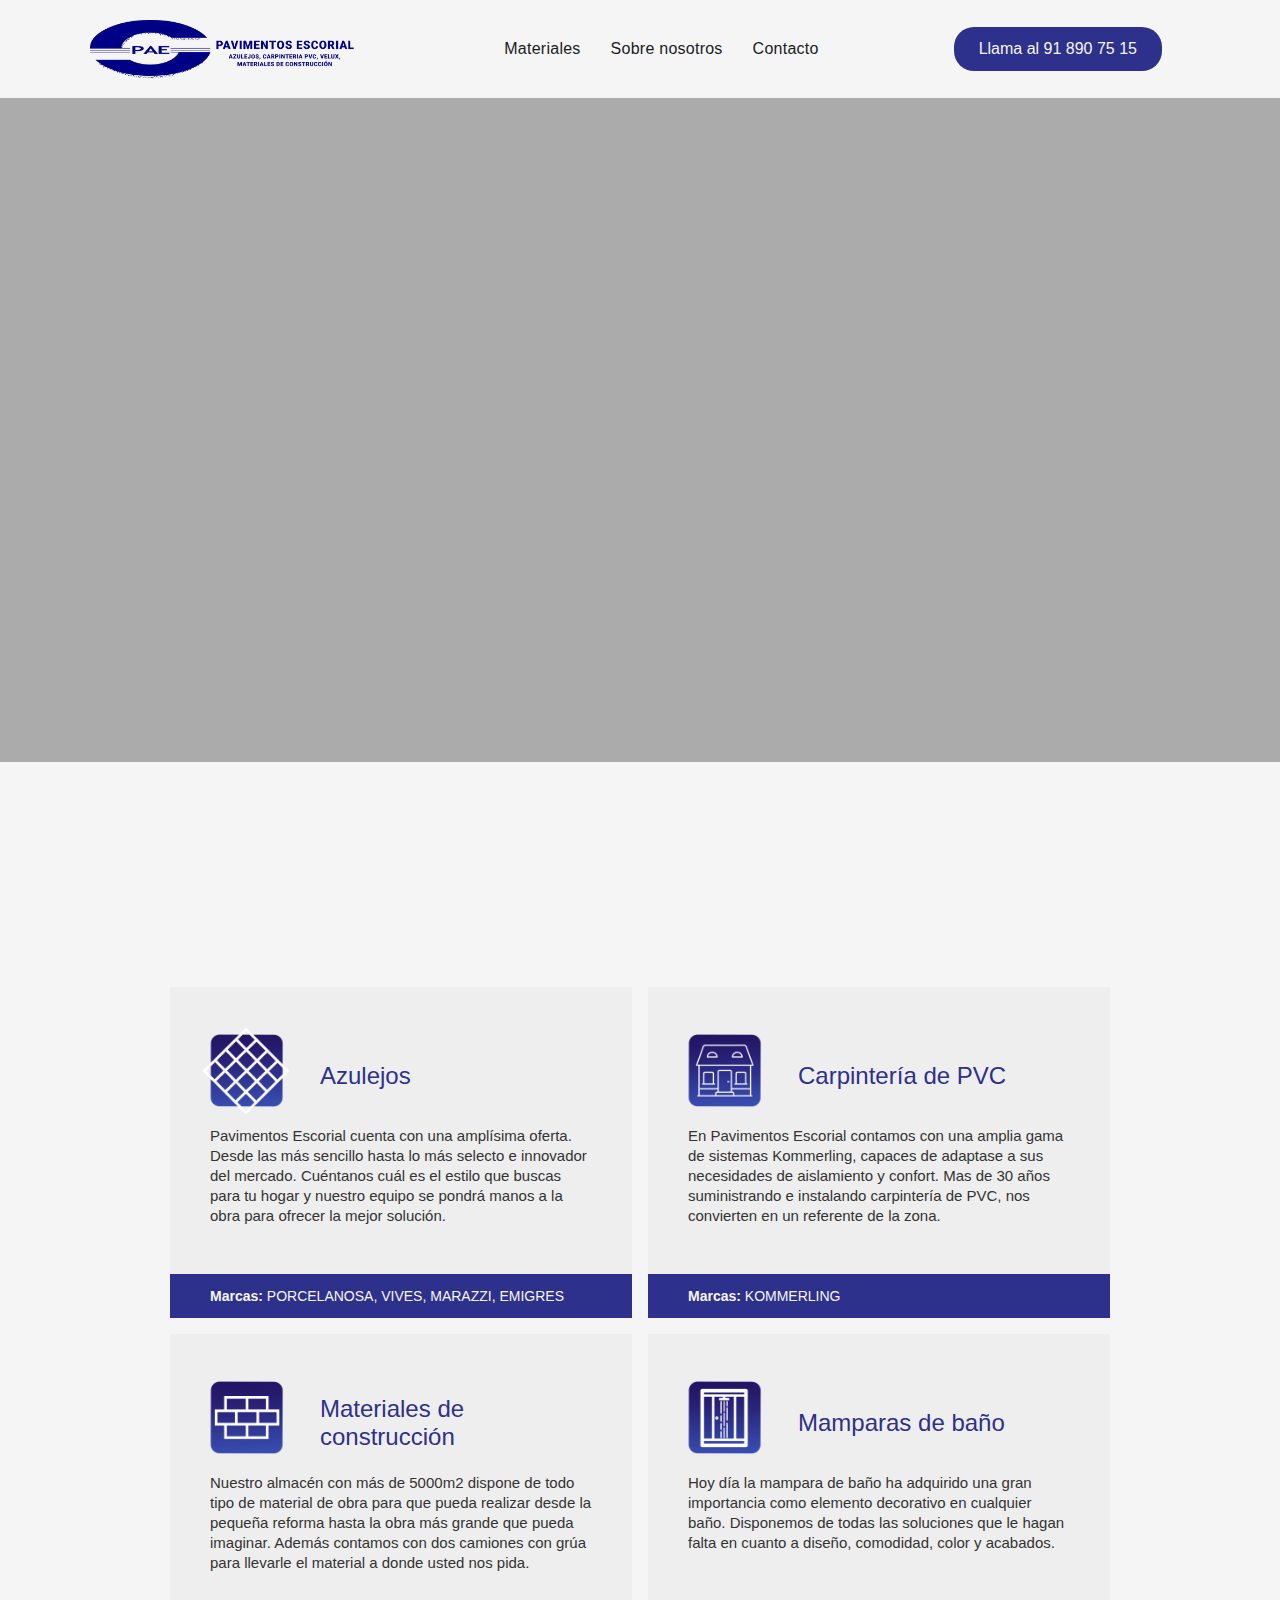
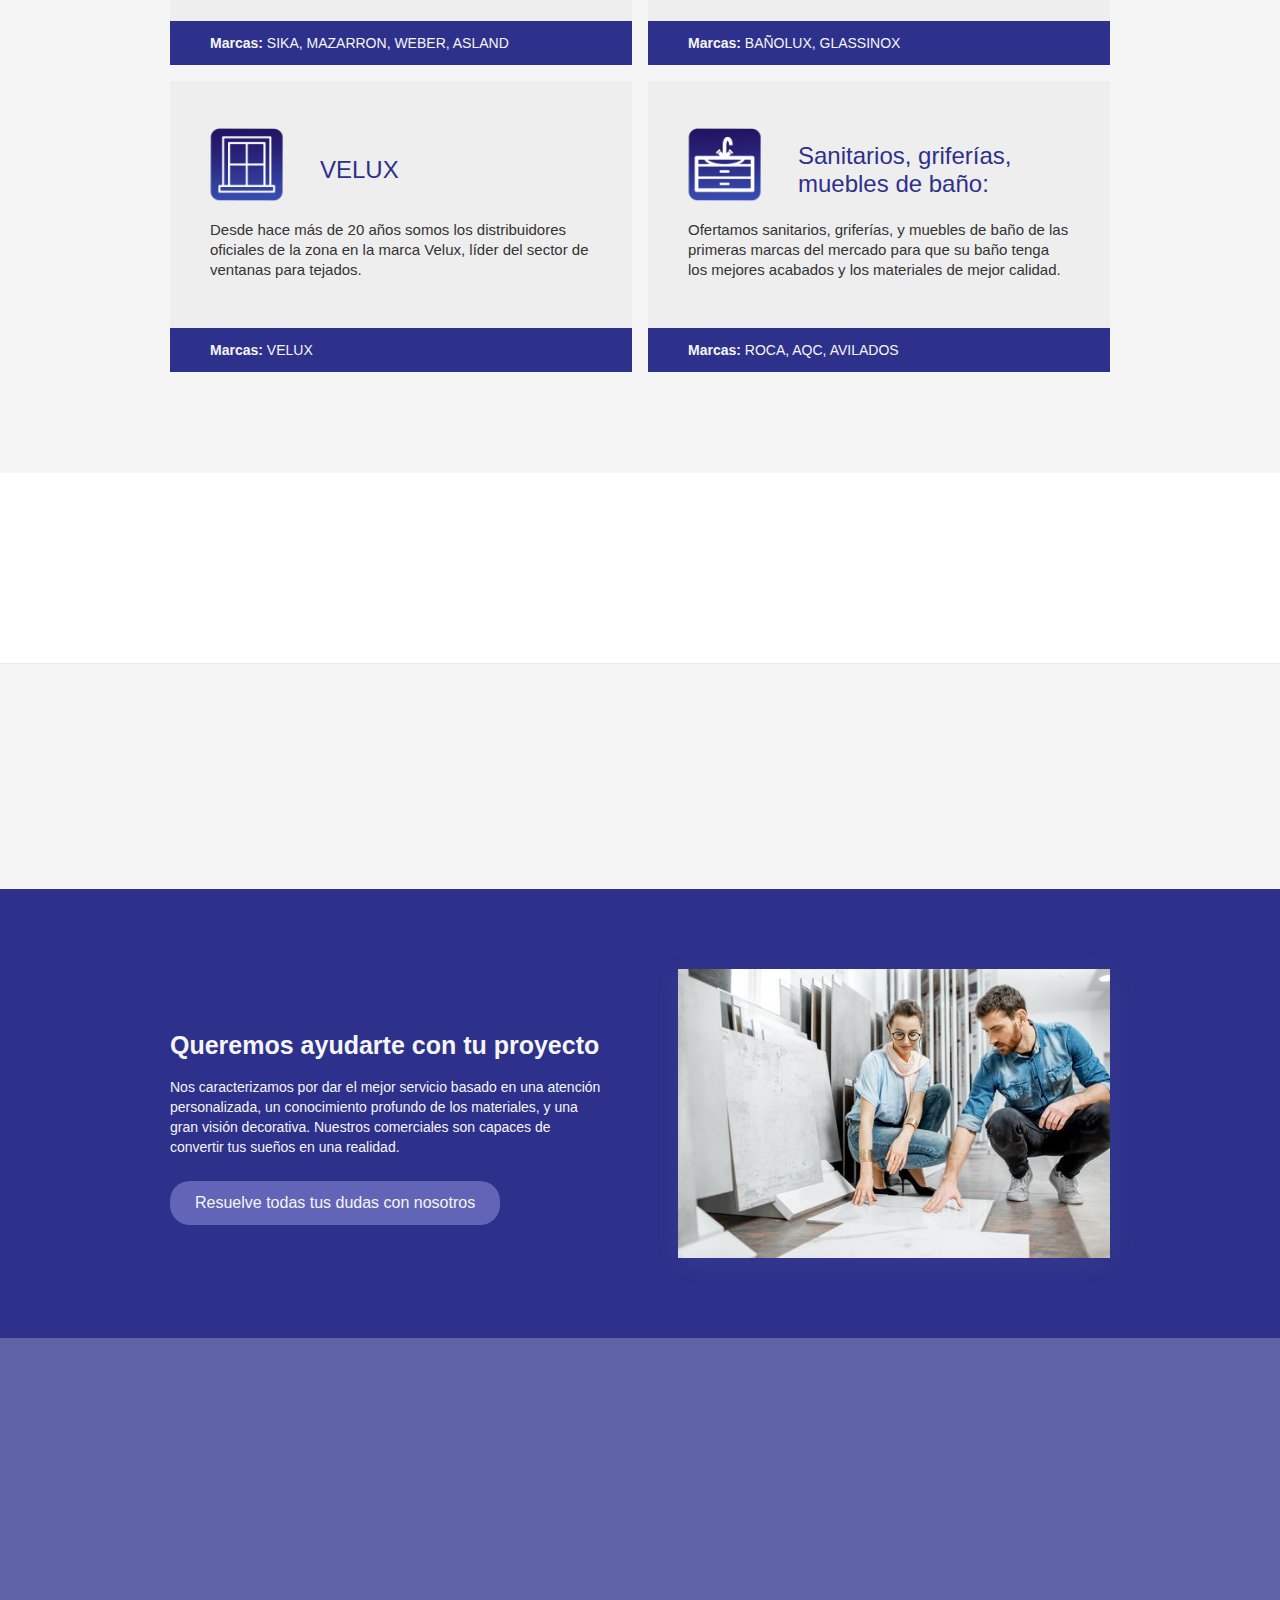
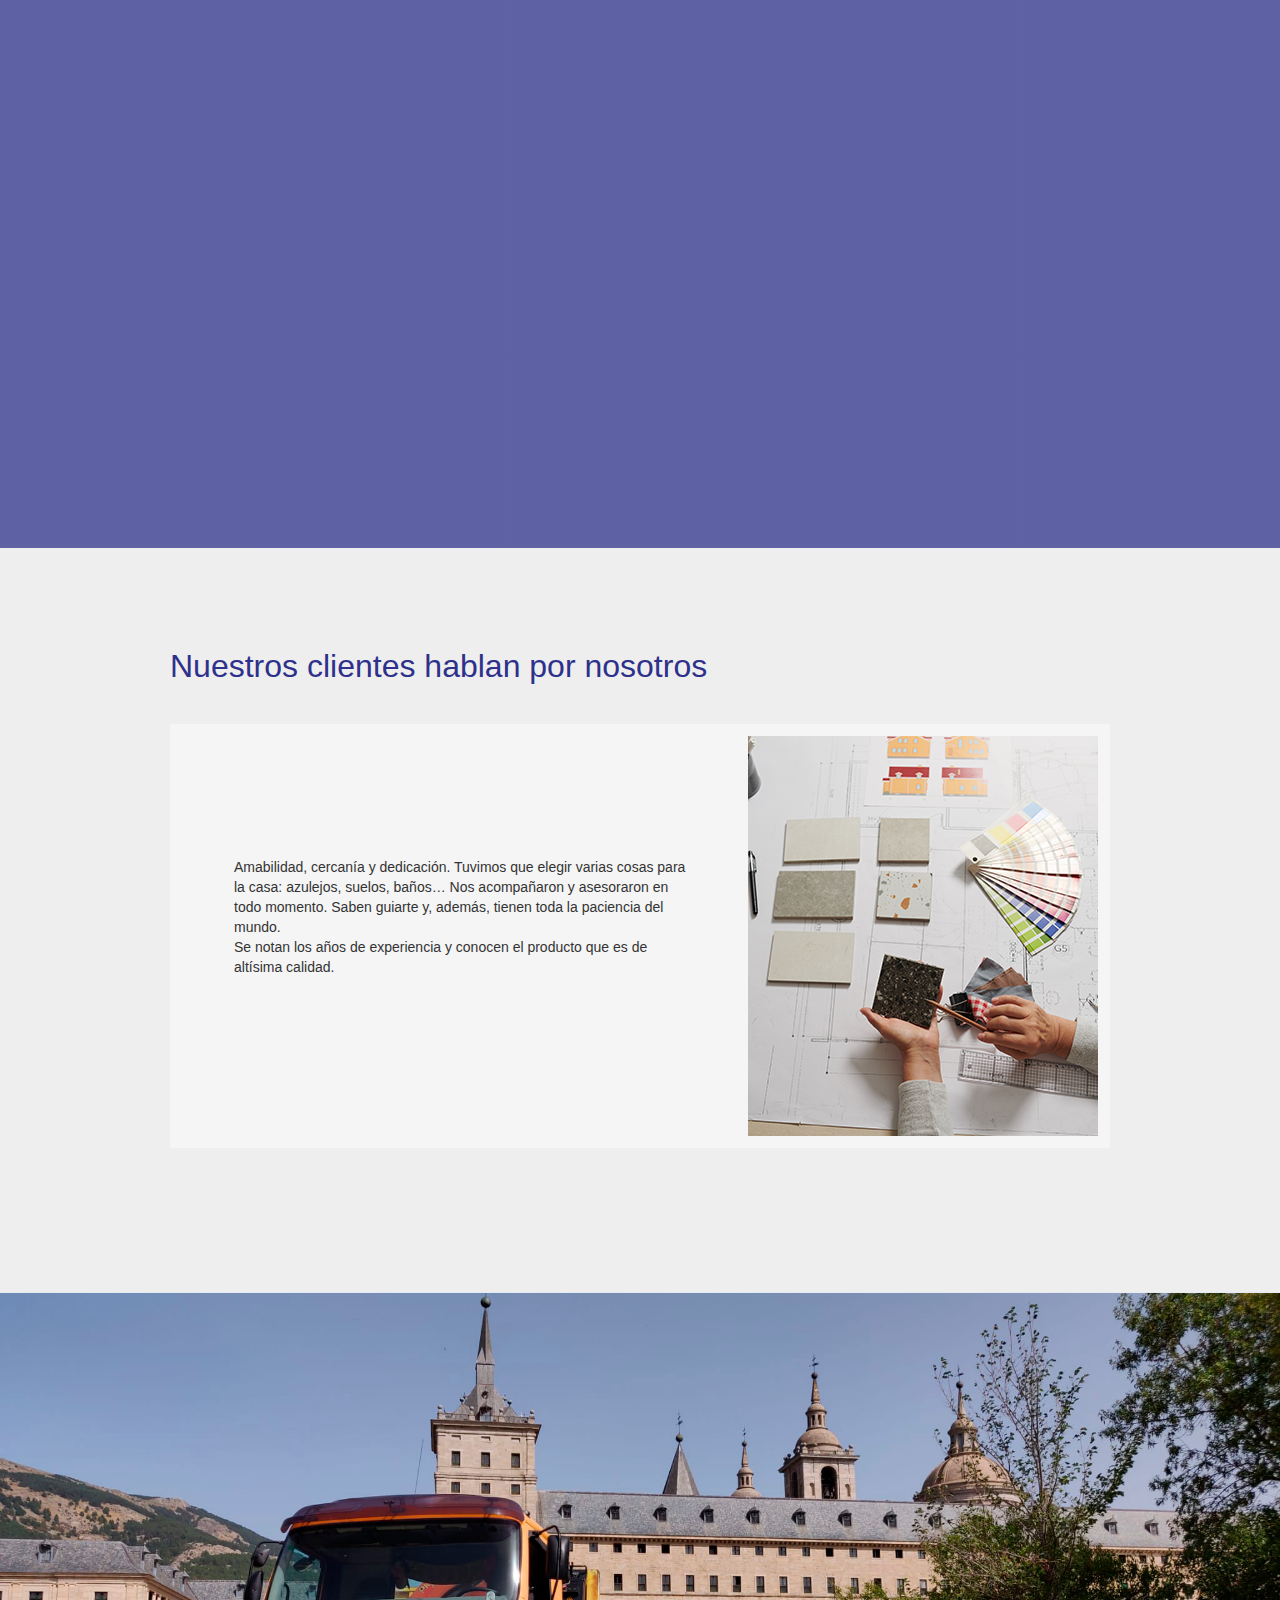
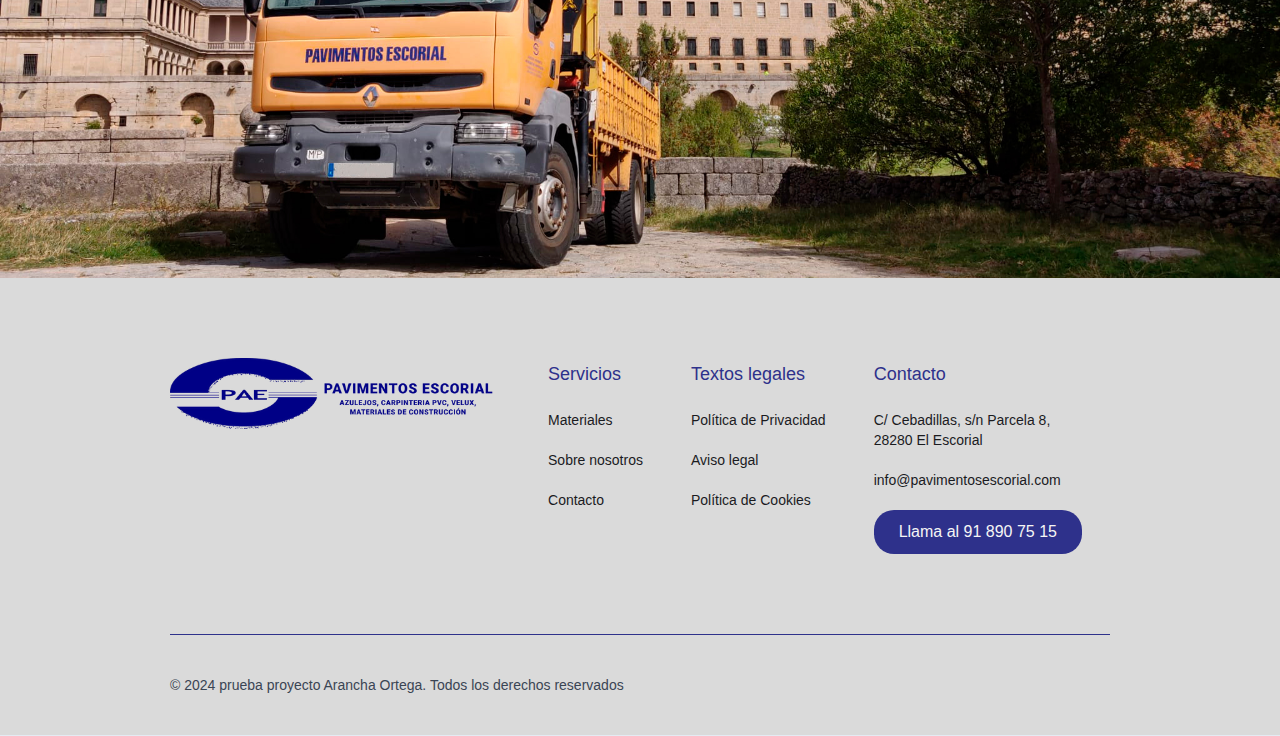
==== index.html @ b4744480 "Initial commit" ====
<!DOCTYPE html>
<html data-wf-page="64ff09ba8fd4eb73568b7a08" data-wf-site="64ff09ba8fd4eb73568b79fd">
<head>
  <meta charset="utf-8">
  <title>Pavimentos Escorial</title>
  <meta content="Soluciones y equipamiento para cualquier tipo de obra con la mejor relación calidad-precio: Azulejos, carpintería de PVC, Velux, materiales de construcción, mamparas de baño, sanitarios, griferías, muebles de baño, pellets…" name="description">
  <meta content="Pavimentos Escorial" property="og:title">
  <meta content="Soluciones y equipamiento para cualquier tipo de obra con la mejor relación calidad-precio: Azulejos, carpintería de PVC, Velux, materiales de construcción, mamparas de baño, sanitarios, griferías, muebles de baño, pellets…" property="og:description">
  <meta content="Pavimentos Escorial" property="twitter:title">
  <meta content="Soluciones y equipamiento para cualquier tipo de obra con la mejor relación calidad-precio: Azulejos, carpintería de PVC, Velux, materiales de construcción, mamparas de baño, sanitarios, griferías, muebles de baño, pellets…" property="twitter:description">
  <meta property="og:type" content="website">
  <meta content="summary_large_image" name="twitter:card">
  <meta content="width=device-width, initial-scale=1" name="viewport">
  <meta content="google-site-verification=8ckHf0agSssg4kl3maW2iC6FZ_lofF8sM0FN1jE5-eE" name="google-site-verification">
  <link href="css/normalize.css" rel="stylesheet" type="text/css">
  <link href="css/webflow.css" rel="stylesheet" type="text/css">
  <link href="css/paes-c1fe1c.webflow.css" rel="stylesheet" type="text/css">
  <link href="https://fonts.googleapis.com" rel="preconnect">
  <link href="https://fonts.gstatic.com" rel="preconnect" crossorigin="anonymous">
  <script src="https://ajax.googleapis.com/ajax/libs/webfont/1.6.26/webfont.js" type="text/javascript"></script>
  <script type="text/javascript">WebFont.load({  google: {    families: ["Lato:100,100italic,300,300italic,400,400italic,700,700italic,900,900italic"]  }});</script>
  <script type="text/javascript">!function(o,c){var n=c.documentElement,t=" w-mod-";n.className+=t+"js",("ontouchstart"in o||o.DocumentTouch&&c instanceof DocumentTouch)&&(n.className+=t+"touch")}(window,document);</script>
  <link href="images/favicon.jpg" rel="shortcut icon" type="image/x-icon">
  <link href="images/webclip.jpg" rel="apple-touch-icon">
  <link href="https://www.pavimentosescorial.com/" rel="canonical">
</head>






<body class="body">
  <div class="navbar-no-shadow">
    <div data-animation="default" data-collapse="medium" data-duration="400" data-easing="ease" data-easing2="ease" role="banner" class="navbar-no-shadow-container w-nav">
      <div class="container-regular">
        <div class="navbar-wrapper">
          <a href="#" class="navbar-brand w-nav-brand"><img src="images/logo_leyenda_azul.png" loading="lazy" width="270" sizes="(max-width: 479px) 100vw, (max-width: 991px) 270px, (max-width: 1279px) 27vw, 270px" alt="" srcset="images/logo_leyenda_azul-p-500.png 500w, images/logo_leyenda_azul-p-800.png 800w, images/logo_leyenda_azul-p-1080.png 1080w, images/logo_leyenda_azul-p-1600.png 1600w, images/logo_leyenda_azul-p-2000.png 2000w, images/logo_leyenda_azul-p-2600.png 2600w, images/logo_leyenda_azul.png 2953w"></a>
          <nav role="navigation" class="nav-menu-wrapper w-nav-menu">
            <ul role="list" class="nav-menu w-list-unstyled">
              <li>
                <a href="#materiales" class="nav-link">Materiales</a>
              </li>
              <li>
                <a href="#sobre-nosotros" class="nav-link">Sobre nosotros</a>
              </li>
              <li>
                <a href="#contact" class="nav-link">Contacto</a>
              </li>
              <li class="mobile-margin-top-10">
                <div class="nav-button-wrapper">
                  <a href="tel:+34918907515" class="button-primary menu w-button">Llama al 91 890 75 15</a>
                </div>
              </li>
            </ul>
          </nav>
          <div class="menu-button w-nav-button">
            <div class="w-icon-nav-menu"></div>
          </div>
        </div>
      </div>
    </div>
  </div>
  <section class="video-hero">
    <div data-poster-url="https://uploads-ssl.webflow.com/64ff09ba8fd4eb73568b79fd/64ff0bfb6852ad79e70ddb2d_header_paes-poster-00001.jpg" data-video-urls="https://uploads-ssl.webflow.com/64ff09ba8fd4eb73568b79fd/64ff0bfb6852ad79e70ddb2d_header_paes-transcode.mp4,https://uploads-ssl.webflow.com/64ff09ba8fd4eb73568b79fd/64ff0bfb6852ad79e70ddb2d_header_paes-transcode.webm" data-autoplay="true" data-loop="true" data-wf-ignore="true" class="background-video w-background-video w-background-video-atom"><video id="8d4b93db-eb70-cd93-7dfb-fcddfb5dad1e-video" autoplay="" loop="" style="background-image:url(&quot;https://uploads-ssl.webflow.com/64ff09ba8fd4eb73568b79fd/64ff0bfb6852ad79e70ddb2d_header_paes-poster-00001.jpg&quot;)" muted="" playsinline="" data-wf-ignore="true" data-object-fit="cover">
        <source src="https://uploads-ssl.webflow.com/64ff09ba8fd4eb73568b79fd/64ff0bfb6852ad79e70ddb2d_header_paes-transcode.mp4" data-wf-ignore="true">
        <source src="https://uploads-ssl.webflow.com/64ff09ba8fd4eb73568b79fd/64ff0bfb6852ad79e70ddb2d_header_paes-transcode.webm" data-wf-ignore="true">
      </video></div>
    <div class="columns w-row">
      <div class="w-col w-col-6"></div>
      <div class="column w-col w-col-6">
        <div class="texto-header">
          <h1 data-w-id="7ad22dc6-4443-69ac-b162-908043738a37" style="opacity:0" class="parrafop-header">Pavimentos Escorial, especialistas en dar soluciones y equipamiento para cualquier tipo de obra.</h1>
        </div>
        <div class="botones">
          <a href="#sobre-nosotros" data-w-id="884eec00-2394-1e38-fd53-bd4126abd7f8" style="opacity:0" class="boton-header w-button">Sobre nosotros</a>
          <a href="#materiales" data-w-id="69b4e38d-87be-71de-03bc-feac3d9aaf48" style="opacity:0" class="boton-header w-button">Materiales</a>
        </div>
      </div>
    </div>
  </section>
  <section class="destacados-de-texto">
    <div class="w-layout-blockcontainer contenedor-destacados w-container">
      <div data-w-id="6cd4413d-473a-a4ab-02eb-235a8dcc13d9" style="opacity:0" class="texto-destacado_02">Más de 30 años de experiencia, dando confianza, calidad y servicio.</div>
    </div>
  </section>
  <section id="materiales" class="materiales">
    <div class="container">
      <div class="w-layout-grid grid">
        <div id="w-node-b8fe6f7e-1e65-479c-9964-36e2b54e278d-568b7a08" class="servicios_div">
          <div class="div_titulo_servicios"><img src="images/AZULEJOS.png" loading="lazy" width="110" sizes="110px" alt="" srcset="images/AZULEJOS-p-500.png 500w, images/AZULEJOS.png 750w" class="imagenes_servicios">
            <h3 class="titulo-servicios">Azulejos</h3>
          </div>
          <div class="fondo-marcas">
            <div class="text-block"><span class="text-span">Marcas: </span>
              <a href="https://www.porcelanosa.com/" target="_blank" class="enlace-partners">PORCELANOSA</a>, <a href="https://www.vivesceramica.com/" target="_blank" class="enlace-partners">VIVES</a>, <a href="https://www.marazzi.es/" target="_blank" class="enlace-partners">MARAZZI,</a>
              <a href="https://www.emigres.es/" target="_blank" class="enlace-partners">EMIGRES</a>
            </div>
          </div>
          <p class="paragraph">Pavimentos Escorial cuenta con una amplísima oferta. Desde las más sencillo hasta lo más selecto e innovador del mercado. Cuéntanos cuál es el estilo que buscas para tu hogar y nuestro equipo se pondrá manos a la obra para ofrecer la mejor solución.</p>
        </div>
        <div id="w-node-_18c2f1bc-6aec-9ade-5f89-4a0a61fa4968-568b7a08" class="servicios_div">
          <div class="div_titulo_servicios"><img src="images/VELUX.png" loading="lazy" width="110" sizes="110px" alt="" srcset="images/VELUX-p-500.png 500w, images/VELUX.png 750w" class="imagenes_servicios">
            <h3 class="titulo-servicios">Carpintería de PVC</h3>
          </div>
          <p class="paragraph">En Pavimentos Escorial contamos con una amplia gama de sistemas Kommerling, capaces de adaptase a sus necesidades de aislamiento y confort. Mas de 30 años suministrando e instalando carpintería de PVC, nos convierten en un referente de la zona.</p>
          <div class="fondo-marcas">
            <div class="text-block"><span class="text-span-2">Marcas:</span>
              <a href="https://www.kommerling.es/" target="_blank" class="enlace-partners">KOMMERLING</a>
            </div>
          </div>
        </div>
        <div id="w-node-_4bcd8eb0-f9ef-e832-1fff-cccece0b3263-568b7a08" class="servicios_div">
          <div class="div_titulo_servicios"><img src="images/MATERIALES.png" loading="lazy" width="110" sizes="110px" alt="" srcset="images/MATERIALES-p-500.png 500w, images/MATERIALES.png 750w" class="imagenes_servicios">
            <h3 class="titulo-servicios">Materiales de construcción</h3>
          </div>
          <p class="paragraph">Nuestro almacén con más de 5000m2 dispone de todo tipo de material de obra para que pueda realizar desde la pequeña reforma hasta la obra más grande que pueda imaginar. Además contamos con dos camiones con grúa para llevarle el material a donde usted nos pida.</p>
          <div class="fondo-marcas">
            <div class="text-block"><span class="text-span">Marcas:</span>
              <a href="https://esp.sika.com/" target="_blank" class="enlace-partners">SIKA,</a>
              <a href="http://www.ceramicamazarron.com/es/" target="_blank" class="enlace-partners">MAZARRON</a>, <a href="https://www.es.weber/" target="_blank" class="enlace-partners">WEBER</a>, <a href="#" class="enlace-partners">ASLAND</a>
            </div>
          </div>
        </div>
        <div id="w-node-_43f34c72-19ea-5ba0-cf5e-3867a1455ed0-568b7a08" class="servicios_div">
          <div class="div_titulo_servicios"><img src="images/MAMPARAS.png" loading="lazy" width="110" sizes="110px" alt="" srcset="images/MAMPARAS-p-500.png 500w, images/MAMPARAS.png 750w" class="imagenes_servicios">
            <h3 class="titulo-servicios">Mamparas de baño</h3>
          </div>
          <p class="paragraph">Hoy día la mampara de baño ha adquirido una gran importancia como elemento decorativo en cualquier baño. Disponemos de todas las soluciones que le hagan falta en cuanto a diseño, comodidad, color y acabados.</p>
          <div class="fondo-marcas">
            <div class="text-block"><span class="text-span">Marcas:</span>
              <a href="https://banolux.com/" target="_blank" class="enlace-partners">BAÑOLUX</a>, <a href="https://www.glassinox.com/" target="_blank" class="enlace-partners">GLASSINOX</a>
            </div>
          </div>
        </div>
        <div id="w-node-_6d703117-a737-7d7a-8a31-4854be5eb86d-568b7a08" class="servicios_div">
          <div class="div_titulo_servicios"><img src="images/CARPINTERIA_PVC.PNG" loading="lazy" width="110" sizes="110px" alt="" srcset="images/CARPINTERIA_PVC-p-500.png 500w, images/CARPINTERIA_PVC.PNG 750w" class="imagenes_servicios">
            <h3 class="titulo-servicios">VELUX</h3>
          </div>
          <p class="paragraph">Desde hace más de 20 años somos los distribuidores oficiales de la zona en la marca Velux, líder del sector de ventanas para tejados.</p>
          <div class="fondo-marcas">
            <div class="text-block"><span class="text-span">Marcas: </span>
              <a href="https://www.velux.es/" target="_blank" class="enlace-partners">VELUX</a>
            </div>
          </div>
        </div>
        <div id="w-node-_0ebaa3c9-ba6f-0663-2e93-5e1eb7facdbf-568b7a08" class="servicios_div">
          <div class="div_titulo_servicios"><img src="images/SANITARIOS_GRIFERIAS.png" loading="lazy" width="110" sizes="110px" alt="" srcset="images/SANITARIOS_GRIFERIAS-p-500.png 500w, images/SANITARIOS_GRIFERIAS.png 750w" class="imagenes_servicios">
            <h3 class="titulo-servicios">Sanitarios, griferías, muebles de baño:</h3>
          </div>
          <p class="paragraph">Ofertamos sanitarios, griferías, y muebles de baño de las primeras marcas del mercado para que su baño tenga los mejores acabados y los materiales de mejor calidad.</p>
          <div class="fondo-marcas">
            <div class="text-block"><span class="text-span">Marcas:</span>
              <a href="https://www.roca.es/" target="_blank" class="enlace-partners">ROCA</a>, <a href="#" class="enlace-partners">AQC,</a>
              <a href="https://avilados.com/" target="_blank" class="enlace-partners">AVILADOS</a>
            </div>
          </div>
        </div>
      </div>
    </div>
  </section>
  <section class="logos-without-title">
    <div class="container">
      <div data-w-id="3e7265d6-dd49-7397-a6b0-faf4af59eb25" style="opacity:0" class="clients-wrapper-three"><img src="images/PORCELANOSA.jpg" loading="lazy" width="149" style="opacity:0" alt="AriseHealth logo" data-w-id="3e7265d6-dd49-7397-a6b0-faf4af59eb26" class="clients-image-three"><img src="images/VELUX.jpg" loading="lazy" width="107" style="opacity:0" alt="OE logo" data-w-id="3e7265d6-dd49-7397-a6b0-faf4af59eb27" class="clients-image-three"><img src="images/vives.jpg" loading="lazy" width="119" style="opacity:0" alt="2020INC logo" data-w-id="3e7265d6-dd49-7397-a6b0-faf4af59eb28" class="clients-image-three"><img src="images/ROCA.jpg" loading="lazy" width="82" style="opacity:0" alt="The Paak logo" data-w-id="3e7265d6-dd49-7397-a6b0-faf4af59eb29" class="clients-image-three"><img src="images/KOMMERLING.jpg" loading="lazy" width="169" style="opacity:0" alt="Ephicient logo" data-w-id="3e7265d6-dd49-7397-a6b0-faf4af59eb2a" class="clients-image-three"><img src="images/BAÑOLUX.jpg" loading="lazy" width="139" style="opacity:0" alt="Toogether logo" data-w-id="3e7265d6-dd49-7397-a6b0-faf4af59eb2b" class="clients-image-three"></div>
    </div>
  </section>
  <section class="destacados-de-texto">
    <div class="w-layout-blockcontainer contenedor-destacados w-container">
      <div data-w-id="cce10006-cc82-1659-a9c0-2ab4f184db9a" style="opacity:0" class="texto-destacado_02">Somos un referente del mercado<br>en toda la Comunidad de Madrid.</div>
    </div>
  </section>
  <section id="sobre-nosotros" class="sobre-nosotros">
    <div class="container">
      <div class="hero-wrapper">
        <div class="hero-split">
          <h1 class="titulos-seccion blanco">Queremos ayudarte con tu proyecto</h1>
          <p class="margin-bottom-24px">Nos caracterizamos por dar el mejor servicio basado en una atención personalizada, un conocimiento profundo de los materiales, y una gran visión decorativa. Nuestros comerciales son capaces de convertir tus sueños en una realidad.</p>
          <a href="tel:+34918907515" class="button-primary-copy color-invertido w-button">Resuelve todas tus dudas con nosotros</a>
        </div>
        <div class="hero-split"><img src="images/eligiendo_materiales.jpg" loading="lazy" sizes="(max-width: 479px) 94vw, (max-width: 767px) 96vw, (max-width: 991px) 92vw, (max-width: 1279px) 43vw, 432.3828125px" srcset="images/eligiendo_materiales-p-500.jpg 500w, images/eligiendo_materiales-p-800.jpg 800w, images/eligiendo_materiales-p-1080.jpg 1080w, images/eligiendo_materiales.jpg 1453w" alt="" class="shadow-two"></div>
      </div>
    </div>
  </section>
  <section class="destacado-con-imagen">
    <div class="w-layout-blockcontainer contenedor-destacados con-fondo w-container">
      <div data-w-id="a5133bb4-e4b5-1685-d426-8393096c47f1" style="opacity:0" class="texto-destacado_02 blanco">Contamos con un almacén de 5000m2 con todo tipo de material de obra, y dos camiones con grúa para trasladar el material al lugar que necesites.</div>
    </div>
  </section>
  <section class="testimonial-slider-large">
    <div class="container">
      <h2 class="titulos-seccion">Nuestros clientes hablan por nosotros</h2>
      <div data-delay="4000" data-animation="slide" class="testimonial-slider-two w-slider" data-autoplay="false" data-easing="ease" data-hide-arrows="false" data-disable-swipe="false" data-autoplay-limit="0" data-nav-spacing="12" data-duration="500" data-infinite="true">
        <div class="w-slider-mask">
          <div class="w-slide">
            <div class="testimonial-slide">
              <div class="testimonial-content"><img loading="lazy" src="https://uploads-ssl.webflow.com/62434fa732124a0fb112aab4/62434fa732124a91e612aae8_quote-mark.svg" alt="" class="testimonial-quote-icon">
                <div class="testimonial-quote">Amabilidad, cercanía y dedicación. Tuvimos que elegir varias cosas para la casa: azulejos, suelos, baños… Nos acompañaron y asesoraron en todo momento. Saben guiarte y, además, tienen toda la paciencia del mundo. <br>Se notan los años de experiencia y conocen el producto que es de altísima calidad.</div>
                <div class="testimonial-info-two"><img loading="lazy" src="images/estrellas.png" alt="" class="testimonial-image"><img loading="lazy" src="images/estrellas.png" alt="" class="testimonial-image"><img loading="lazy" src="images/estrellas.png" alt="" class="testimonial-image"><img loading="lazy" src="images/estrellas.png" alt="" class="testimonial-image"><img loading="lazy" src="images/estrellas.png" alt="" class="testimonial-image"></div>
              </div><img loading="lazy" src="images/CLIENTES_01.jpg" alt="" class="testimonial-image-two">
            </div>
          </div>
          <div class="w-slide">
            <div class="testimonial-slide">
              <div class="testimonial-content"><img loading="lazy" src="https://uploads-ssl.webflow.com/62434fa732124a0fb112aab4/62434fa732124a91e612aae8_quote-mark.svg" alt="" class="testimonial-quote-icon">
                <div class="testimonial-quote">Un almacén de material de construcción de tamaño medio, bien atendido por personas que cuidan el negocio y lo hacen con profesionalidad. Saben. La oferta de materiales es suficiente para las necesidades relacionadas con reformas.  Disponen de lo necesario. Tienen pellets y accesorios de obra.</div>
                <div class="testimonial-info-two"><img loading="lazy" src="images/estrellas.png" alt="" class="testimonial-image"><img loading="lazy" src="images/estrellas.png" alt="" class="testimonial-image"><img loading="lazy" src="images/estrellas.png" alt="" class="testimonial-image"><img loading="lazy" src="images/estrellas.png" alt="" class="testimonial-image"><img loading="lazy" src="images/estrellas.png" alt="" class="testimonial-image"></div>
              </div><img loading="lazy" src="images/CLIENTES_02.jpg" alt="" class="testimonial-image-two">
            </div>
          </div>
          <div class="w-slide">
            <div class="testimonial-slide">
              <div class="testimonial-content"><img loading="lazy" src="https://uploads-ssl.webflow.com/62434fa732124a0fb112aab4/62434fa732124a91e612aae8_quote-mark.svg" alt="" class="testimonial-quote-icon">
                <div class="testimonial-quote">Pavimentos, revestimientos, ventanas de PVC y velux. Excelentemente atendido y con profundo conocimiento de lo que significa hacer una reforma, de manera que siempre te aconsejan de maravilla. Sin duda alguna seguiré dejándome llevar por ellos cada vez que tenga una obra o una reforma.</div>
                <div class="testimonial-info-two"><img loading="lazy" src="images/estrellas.png" alt="" class="testimonial-image"><img loading="lazy" src="images/estrellas.png" alt="" class="testimonial-image"><img loading="lazy" src="images/estrellas.png" alt="" class="testimonial-image"><img loading="lazy" src="images/estrellas.png" alt="" class="testimonial-image"><img loading="lazy" src="images/estrellas.png" alt="" class="testimonial-image"></div>
              </div><img loading="lazy" src="images/CLIENTES_03.jpg" alt="" class="testimonial-image-two">
            </div>
          </div>
          <div class="w-slide">
            <div class="testimonial-slide">
              <div class="testimonial-content"><img loading="lazy" src="https://uploads-ssl.webflow.com/62434fa732124a0fb112aab4/62434fa732124a91e612aae8_quote-mark.svg" alt="" class="testimonial-quote-icon">
                <div class="testimonial-quote">Grandes profesionales. Me atendieron estupendamente y solucionaron  mis dudas, además, como fueron de una amabilidad fuera de lo normal. Muy recomendables.</div>
                <div class="testimonial-info-two"><img loading="lazy" src="images/estrellas.png" alt="" class="testimonial-image"><img loading="lazy" src="images/estrellas.png" alt="" class="testimonial-image"><img loading="lazy" src="images/estrellas.png" alt="" class="testimonial-image"><img loading="lazy" src="images/estrellas.png" alt="" class="testimonial-image"><img loading="lazy" src="images/estrellas.png" alt="" class="testimonial-image"></div>
              </div><img loading="lazy" src="images/CLIENTES_04.jpg" alt="" class="testimonial-image-two">
            </div>
          </div>
          <div class="w-slide">
            <div class="testimonial-slide">
              <div class="testimonial-content"><img loading="lazy" src="https://uploads-ssl.webflow.com/62434fa732124a0fb112aab4/62434fa732124a91e612aae8_quote-mark.svg" alt="" class="testimonial-quote-icon">
                <div class="testimonial-quote">Excelentes profesionales con gran experiencia en materiales de construcción. Las mejores ventanas y puertas de toda la sierra con diferencia.</div>
                <div class="testimonial-info-two"><img loading="lazy" src="images/estrellas.png" alt="" class="testimonial-image"><img loading="lazy" src="images/estrellas.png" alt="" class="testimonial-image"><img loading="lazy" src="images/estrellas.png" alt="" class="testimonial-image"><img loading="lazy" src="images/estrellas.png" alt="" class="testimonial-image"><img loading="lazy" src="images/estrellas.png" alt="" class="testimonial-image"></div>
              </div><img loading="lazy" src="images/CLIENTES_05.jpg" alt="" class="testimonial-image-two">
            </div>
          </div>
          <div class="w-slide">
            <div class="testimonial-slide">
              <div class="testimonial-content"><img loading="lazy" src="https://uploads-ssl.webflow.com/62434fa732124a0fb112aab4/62434fa732124a91e612aae8_quote-mark.svg" alt="" class="testimonial-quote-icon">
                <div class="testimonial-quote">Amabilidad, precio y servicio ¡Qué más se puede pedir!</div>
                <div class="testimonial-info-two"><img loading="lazy" src="images/estrellas.png" alt="" class="testimonial-image"><img loading="lazy" src="images/estrellas.png" alt="" class="testimonial-image"><img loading="lazy" src="images/estrellas.png" alt="" class="testimonial-image"><img loading="lazy" src="images/estrellas.png" alt="" class="testimonial-image"><img loading="lazy" src="images/estrellas.png" alt="" class="testimonial-image"></div>
              </div><img loading="lazy" src="images/CLIENTES_06.jpg" alt="" class="testimonial-image-two">
            </div>
          </div>
        </div>
        <div class="testimonial-slider-arrow w-slider-arrow-left">
          <div class="w-icon-slider-left"></div>
        </div>
        <div class="testimonial-slider-arrow w-slider-arrow-right">
          <div class="w-icon-slider-right"></div>
        </div>
        <div class="testimonial-slider-nav w-slider-nav w-slider-nav-invert w-round"></div>
      </div>
    </div>
  </section>
  <section class="contact_foto">
    <div class="w-row">
      <div class="w-col w-col-6"></div>
      <div class="column-2 w-col w-col-6">
        <div id="w-node-dbb53982-8d7c-e440-ee88-449cf2c876a1-568b7a08" class="localizacion">
          <h3 data-w-id="57d5500d-d53e-a650-1781-5531aeb8985b" style="opacity:0" class="titulos_destacados">Ubicados en un lugar privilegiado para dar servicio a toda la Sierra del Guadarrama y Madrid.</h3>
        </div>
      </div>
    </div>
  </section>
  <section id="contact" class="footer-light">
    <div class="container">
      <div class="footer-wrapper-two">
        <a href="#" class="footer-brand w-inline-block"><img src="images/logo_leyenda_azul.png" loading="lazy" width="330" sizes="(max-width: 479px) 91vw, 330px" alt="" srcset="images/logo_leyenda_azul-p-500.png 500w, images/logo_leyenda_azul-p-800.png 800w, images/logo_leyenda_azul-p-1080.png 1080w, images/logo_leyenda_azul-p-1600.png 1600w, images/logo_leyenda_azul-p-2000.png 2000w, images/logo_leyenda_azul-p-2600.png 2600w, images/logo_leyenda_azul.png 2953w"></a>
        <div class="footer-block-two">
          <div class="footer-title">Servicios</div>
          <a href="#" class="footer-link-two">Materiales</a>
          <a href="#" class="footer-link-two">Sobre nosotros</a>
          <a href="#" class="footer-link-two">Contacto</a>
        </div>
        <div class="footer-block-two">
          <div class="footer-title">Textos legales</div>
          <a href="politica-de-privacidad.html" target="_blank" class="footer-link-two">Política de Privacidad</a>
          <a href="aviso-legal.html" class="footer-link-two">Aviso legal</a>
          <a href="politica-de-cookies.html" target="_blank" class="footer-link-two">Política de Cookies</a>
        </div>
        <div class="footer-block-two">
          <div class="footer-title">Contacto</div>
          <a href="https://maps.app.goo.gl/YRW2cHfAg6SRnZeEA" target="_blank" class="footer-link-two">C/ Cebadillas, s/n Parcela 8,<br>28280 El Escorial</a>
          <a href="mailto:info@pavimentosescorial.com" class="footer-link-two">info@pavimentosescorial.com</a>
          <a href="tel:+34918907515" class="button-primary w-button">Llama al 91 890 75 15</a>
          <a href="#" class="footer-social-link w-inline-block"><img src="images/INSTAGRAM.png" loading="lazy" width="28" alt=""></a>
        </div>
      </div>
      <div class="footer-divider-two"></div>
      <div class="footer-bottom">
        <div class="footer-copyright">© 2024 prueba proyecto Arancha Ortega. Todos los derechos reservados</div>
      </div>
    </div>
  </section>
  <script src="https://d3e54v103j8qbb.cloudfront.net/js/jquery-3.5.1.min.dc5e7f18c8.js?site=64ff09ba8fd4eb73568b79fd" type="text/javascript" integrity="sha256-9/aliU8dGd2tb6OSsuzixeV4y/faTqgFtohetphbbj0=" crossorigin="anonymous"></script>
  <script src="js/webflow.js" type="text/javascript"></script>
</body>
</html>
---- css/webflow.css ----
@font-face {
  font-family: 'webflow-icons';
  src: url("[data-uri]") format('truetype');
  font-weight: normal;
  font-style: normal;
}
[class^="w-icon-"],
[class*=" w-icon-"] {
  /* use !important to prevent issues with browser extensions that change fonts */
  font-family: 'webflow-icons' !important;
  speak: none;
  font-style: normal;
  font-weight: normal;
  font-variant: normal;
  text-transform: none;
  line-height: 1;
  /* Better Font Rendering =========== */
  -webkit-font-smoothing: antialiased;
  -moz-osx-font-smoothing: grayscale;
}
.w-icon-slider-right:before {
  content: "\e600";
}
.w-icon-slider-left:before {
  content: "\e601";
}
.w-icon-nav-menu:before {
  content: "\e602";
}
.w-icon-arrow-down:before,
.w-icon-dropdown-toggle:before {
  content: "\e603";
}
.w-icon-file-upload-remove:before {
  content: "\e900";
}
.w-icon-file-upload-icon:before {
  content: "\e903";
}
* {
  -webkit-box-sizing: border-box;
  -moz-box-sizing: border-box;
  box-sizing: border-box;
}
html {
  height: 100%;
}
body {
  margin: 0;
  min-height: 100%;
  background-color: #fff;
  font-family: Arial, sans-serif;
  font-size: 14px;
  line-height: 20px;
  color: #333;
}
img {
  max-width: 100%;
  vertical-align: middle;
  display: inline-block;
}
html.w-mod-touch * {
  background-attachment: scroll !important;
}
.w-block {
  display: block;
}
.w-inline-block {
  max-width: 100%;
  display: inline-block;
}
.w-clearfix:before,
.w-clearfix:after {
  content: " ";
  display: table;
  grid-column-start: 1;
  grid-row-start: 1;
  grid-column-end: 2;
  grid-row-end: 2;
}
.w-clearfix:after {
  clear: both;
}
.w-hidden {
  display: none;
}
.w-button {
  display: inline-block;
  padding: 9px 15px;
  background-color: #3898EC;
  color: white;
  border: 0;
  line-height: inherit;
  text-decoration: none;
  cursor: pointer;
  border-radius: 0;
}
input.w-button {
  -webkit-appearance: button;
}
html[data-w-dynpage] [data-w-cloak] {
  color: transparent !important;
}
.w-code-block {
  margin: unset;
}
pre.w-code-block code {
  all: inherit;
}
.w-optimization {
  display: contents;
}
.w-webflow-badge,
.w-webflow-badge * {
  position: static;
  left: auto;
  top: auto;
  right: auto;
  bottom: auto;
  z-index: auto;
  display: block;
  visibility: visible;
  overflow: visible;
  overflow-x: visible;
  overflow-y: visible;
  box-sizing: border-box;
  width: auto;
  height: auto;
  max-height: none;
  max-width: none;
  min-height: 0;
  min-width: 0;
  margin: 0;
  padding: 0;
  float: none;
  clear: none;
  border: 0 none transparent;
  border-radius: 0;
  background: none;
  background-image: none;
  background-position: 0% 0%;
  background-size: auto auto;
  background-repeat: repeat;
  background-origin: padding-box;
  background-clip: border-box;
  background-attachment: scroll;
  background-color: transparent;
  box-shadow: none;
  opacity: 1;
  transform: none;
  transition: none;
  direction: ltr;
  font-family: inherit;
  font-weight: inherit;
  color: inherit;
  font-size: inherit;
  line-height: inherit;
  font-style: inherit;
  font-variant: inherit;
  text-align: inherit;
  letter-spacing: inherit;
  text-decoration: inherit;
  text-indent: 0;
  text-transform: inherit;
  list-style-type: disc;
  text-shadow: none;
  font-smoothing: auto;
  vertical-align: baseline;
  cursor: inherit;
  white-space: inherit;
  word-break: normal;
  word-spacing: normal;
  word-wrap: normal;
}
.w-webflow-badge {
  position: fixed !important;
  display: inline-block !important;
  visibility: visible !important;
  z-index: 2147483647 !important;
  top: auto !important;
  right: 12px !important;
  bottom: 12px !important;
  left: auto !important;
  color: #aaadb0 !important;
  background-color: #fff !important;
  border-radius: 3px !important;
  padding: 6px !important;
  font-size: 12px !important;
  opacity: 1 !important;
  line-height: 14px !important;
  text-decoration: none !important;
  transform: none !important;
  margin: 0 !important;
  width: auto !important;
  height: auto !important;
  overflow: visible !important;
  white-space: nowrap;
  box-shadow: 0 0 0 1px rgba(0, 0, 0, 0.1), 0px 1px 3px rgba(0, 0, 0, 0.1);
  cursor: pointer;
}
.w-webflow-badge > img {
  display: inline-block !important;
  visibility: visible !important;
  opacity: 1 !important;
  vertical-align: middle !important;
}
h1,
h2,
h3,
h4,
h5,
h6 {
  font-weight: bold;
  margin-bottom: 10px;
}
h1 {
  font-size: 38px;
  line-height: 44px;
  margin-top: 20px;
}
h2 {
  font-size: 32px;
  line-height: 36px;
  margin-top: 20px;
}
h3 {
  font-size: 24px;
  line-height: 30px;
  margin-top: 20px;
}
h4 {
  font-size: 18px;
  line-height: 24px;
  margin-top: 10px;
}
h5 {
  font-size: 14px;
  line-height: 20px;
  margin-top: 10px;
}
h6 {
  font-size: 12px;
  line-height: 18px;
  margin-top: 10px;
}
p {
  margin-top: 0;
  margin-bottom: 10px;
}
blockquote {
  margin: 0 0 10px 0;
  padding: 10px 20px;
  border-left: 5px solid #E2E2E2;
  font-size: 18px;
  line-height: 22px;
}
figure {
  margin: 0;
  margin-bottom: 10px;
}
figcaption {
  margin-top: 5px;
  text-align: center;
}
ul,
ol {
  margin-top: 0px;
  margin-bottom: 10px;
  padding-left: 40px;
}
.w-list-unstyled {
  padding-left: 0;
  list-style: none;
}
.w-embed:before,
.w-embed:after {
  content: " ";
  display: table;
  grid-column-start: 1;
  grid-row-start: 1;
  grid-column-end: 2;
  grid-row-end: 2;
}
.w-embed:after {
  clear: both;
}
.w-video {
  width: 100%;
  position: relative;
  padding: 0;
}
.w-video iframe,
.w-video object,
.w-video embed {
  position: absolute;
  top: 0;
  left: 0;
  width: 100%;
  height: 100%;
  border: none;
}
fieldset {
  padding: 0;
  margin: 0;
  border: 0;
}
button,
[type='button'],
[type='reset'] {
  border: 0;
  cursor: pointer;
  -webkit-appearance: button;
}
.w-form {
  margin: 0 0 15px;
}
.w-form-done {
  display: none;
  padding: 20px;
  text-align: center;
  background-color: #dddddd;
}
.w-form-fail {
  display: none;
  margin-top: 10px;
  padding: 10px;
  background-color: #ffdede;
}
label {
  display: block;
  margin-bottom: 5px;
  font-weight: bold;
}
.w-input,
.w-select {
  display: block;
  width: 100%;
  height: 38px;
  padding: 8px 12px;
  margin-bottom: 10px;
  font-size: 14px;
  line-height: 1.42857143;
  color: #333333;
  vertical-align: middle;
  background-color: #ffffff;
  border: 1px solid #cccccc;
}
.w-input::placeholder,
.w-select::placeholder {
  color: #999;
}
.w-input:focus,
.w-select:focus {
  border-color: #3898EC;
  outline: 0;
}
.w-input[disabled],
.w-select[disabled],
.w-input[readonly],
.w-select[readonly],
fieldset[disabled] .w-input,
fieldset[disabled] .w-select {
  cursor: not-allowed;
}
.w-input[disabled]:not(.w-input-disabled),
.w-select[disabled]:not(.w-input-disabled),
.w-input[readonly],
.w-select[readonly],
fieldset[disabled]:not(.w-input-disabled) .w-input,
fieldset[disabled]:not(.w-input-disabled) .w-select {
  background-color: #eeeeee;
}
textarea.w-input,
textarea.w-select {
  height: auto;
}
.w-select {
  background-color: #f3f3f3;
}
.w-select[multiple] {
  height: auto;
}
.w-form-label {
  display: inline-block;
  cursor: pointer;
  font-weight: normal;
  margin-bottom: 0px;
}
.w-radio {
  display: block;
  margin-bottom: 5px;
  padding-left: 20px;
}
.w-radio:before,
.w-radio:after {
  content: " ";
  display: table;
  grid-column-start: 1;
  grid-row-start: 1;
  grid-column-end: 2;
  grid-row-end: 2;
}
.w-radio:after {
  clear: both;
}
.w-radio-input {
  margin: 4px 0 0;
  line-height: normal;
  float: left;
  margin-left: -20px;
}
.w-radio-input {
  margin-top: 3px;
}
.w-file-upload {
  display: block;
  margin-bottom: 10px;
}
.w-file-upload-input {
  width: 0.1px;
  height: 0.1px;
  opacity: 0;
  overflow: hidden;
  position: absolute;
  z-index: -100;
}
.w-file-upload-default,
.w-file-upload-uploading,
.w-file-upload-success {
  display: inline-block;
  color: #333333;
}
.w-file-upload-error {
  display: block;
  margin-top: 10px;
}
.w-file-upload-default.w-hidden,
.w-file-upload-uploading.w-hidden,
.w-file-upload-error.w-hidden,
.w-file-upload-success.w-hidden {
  display: none;
}
.w-file-upload-uploading-btn {
  display: flex;
  font-size: 14px;
  font-weight: normal;
  cursor: pointer;
  margin: 0;
  padding: 8px 12px;
  border: 1px solid #cccccc;
  background-color: #fafafa;
}
.w-file-upload-file {
  display: flex;
  flex-grow: 1;
  justify-content: space-between;
  margin: 0;
  padding: 8px 9px 8px 11px;
  border: 1px solid #cccccc;
  background-color: #fafafa;
}
.w-file-upload-file-name {
  font-size: 14px;
  font-weight: normal;
  display: block;
}
.w-file-remove-link {
  margin-top: 3px;
  margin-left: 10px;
  width: auto;
  height: auto;
  padding: 3px;
  display: block;
  cursor: pointer;
}
.w-icon-file-upload-remove {
  margin: auto;
  font-size: 10px;
}
.w-file-upload-error-msg {
  display: inline-block;
  color: #ea384c;
  padding: 2px 0;
}
.w-file-upload-info {
  display: inline-block;
  line-height: 38px;
  padding: 0 12px;
}
.w-file-upload-label {
  display: inline-block;
  font-size: 14px;
  font-weight: normal;
  cursor: pointer;
  margin: 0;
  padding: 8px 12px;
  border: 1px solid #cccccc;
  background-color: #fafafa;
}
.w-icon-file-upload-icon,
.w-icon-file-upload-uploading {
  display: inline-block;
  margin-right: 8px;
  width: 20px;
}
.w-icon-file-upload-uploading {
  height: 20px;
}
.w-container {
  margin-left: auto;
  margin-right: auto;
  max-width: 940px;
}
.w-container:before,
.w-container:after {
  content: " ";
  display: table;
  grid-column-start: 1;
  grid-row-start: 1;
  grid-column-end: 2;
  grid-row-end: 2;
}
.w-container:after {
  clear: both;
}
.w-container .w-row {
  margin-left: -10px;
  margin-right: -10px;
}
.w-row:before,
.w-row:after {
  content: " ";
  display: table;
  grid-column-start: 1;
  grid-row-start: 1;
  grid-column-end: 2;
  grid-row-end: 2;
}
.w-row:after {
  clear: both;
}
.w-row .w-row {
  margin-left: 0;
  margin-right: 0;
}
.w-col {
  position: relative;
  float: left;
  width: 100%;
  min-height: 1px;
  padding-left: 10px;
  padding-right: 10px;
}
.w-col .w-col {
  padding-left: 0;
  padding-right: 0;
}
.w-col-1 {
  width: 8.33333333%;
}
.w-col-2 {
  width: 16.66666667%;
}
.w-col-3 {
  width: 25%;
}
.w-col-4 {
  width: 33.33333333%;
}
.w-col-5 {
  width: 41.66666667%;
}
.w-col-6 {
  width: 50%;
}
.w-col-7 {
  width: 58.33333333%;
}
.w-col-8 {
  width: 66.66666667%;
}
.w-col-9 {
  width: 75%;
}
.w-col-10 {
  width: 83.33333333%;
}
.w-col-11 {
  width: 91.66666667%;
}
.w-col-12 {
  width: 100%;
}
.w-hidden-main {
  display: none !important;
}
@media screen and (max-width: 991px) {
  .w-container {
    max-width: 728px;
  }
  .w-hidden-main {
    display: inherit !important;
  }
  .w-hidden-medium {
    display: none !important;
  }
  .w-col-medium-1 {
    width: 8.33333333%;
  }
  .w-col-medium-2 {
    width: 16.66666667%;
  }
  .w-col-medium-3 {
    width: 25%;
  }
  .w-col-medium-4 {
    width: 33.33333333%;
  }
  .w-col-medium-5 {
    width: 41.66666667%;
  }
  .w-col-medium-6 {
    width: 50%;
  }
  .w-col-medium-7 {
    width: 58.33333333%;
  }
  .w-col-medium-8 {
    width: 66.66666667%;
  }
  .w-col-medium-9 {
    width: 75%;
  }
  .w-col-medium-10 {
    width: 83.33333333%;
  }
  .w-col-medium-11 {
    width: 91.66666667%;
  }
  .w-col-medium-12 {
    width: 100%;
  }
  .w-col-stack {
    width: 100%;
    left: auto;
    right: auto;
  }
}
@media screen and (max-width: 767px) {
  .w-hidden-main {
    display: inherit !important;
  }
  .w-hidden-medium {
    display: inherit !important;
  }
  .w-hidden-small {
    display: none !important;
  }
  .w-row,
  .w-container .w-row {
    margin-left: 0;
    margin-right: 0;
  }
  .w-col {
    width: 100%;
    left: auto;
    right: auto;
  }
  .w-col-small-1 {
    width: 8.33333333%;
  }
  .w-col-small-2 {
    width: 16.66666667%;
  }
  .w-col-small-3 {
    width: 25%;
  }
  .w-col-small-4 {
    width: 33.33333333%;
  }
  .w-col-small-5 {
    width: 41.66666667%;
  }
  .w-col-small-6 {
    width: 50%;
  }
  .w-col-small-7 {
    width: 58.33333333%;
  }
  .w-col-small-8 {
    width: 66.66666667%;
  }
  .w-col-small-9 {
    width: 75%;
  }
  .w-col-small-10 {
    width: 83.33333333%;
  }
  .w-col-small-11 {
    width: 91.66666667%;
  }
  .w-col-small-12 {
    width: 100%;
  }
}
@media screen and (max-width: 479px) {
  .w-container {
    max-width: none;
  }
  .w-hidden-main {
    display: inherit !important;
  }
  .w-hidden-medium {
    display: inherit !important;
  }
  .w-hidden-small {
    display: inherit !important;
  }
  .w-hidden-tiny {
    display: none !important;
  }
  .w-col {
    width: 100%;
  }
  .w-col-tiny-1 {
    width: 8.33333333%;
  }
  .w-col-tiny-2 {
    width: 16.66666667%;
  }
  .w-col-tiny-3 {
    width: 25%;
  }
  .w-col-tiny-4 {
    width: 33.33333333%;
  }
  .w-col-tiny-5 {
    width: 41.66666667%;
  }
  .w-col-tiny-6 {
    width: 50%;
  }
  .w-col-tiny-7 {
    width: 58.33333333%;
  }
  .w-col-tiny-8 {
    width: 66.66666667%;
  }
  .w-col-tiny-9 {
    width: 75%;
  }
  .w-col-tiny-10 {
    width: 83.33333333%;
  }
  .w-col-tiny-11 {
    width: 91.66666667%;
  }
  .w-col-tiny-12 {
    width: 100%;
  }
}
.w-widget {
  position: relative;
}
.w-widget-map {
  width: 100%;
  height: 400px;
}
.w-widget-map label {
  width: auto;
  display: inline;
}
.w-widget-map img {
  max-width: inherit;
}
.w-widget-map .gm-style-iw {
  text-align: center;
}
.w-widget-map .gm-style-iw > button {
  display: none !important;
}
.w-widget-twitter {
  overflow: hidden;
}
.w-widget-twitter-count-shim {
  display: inline-block;
  vertical-align: top;
  position: relative;
  width: 28px;
  height: 20px;
  text-align: center;
  background: white;
  border: #758696 solid 1px;
  border-radius: 3px;
}
.w-widget-twitter-count-shim * {
  pointer-events: none;
  user-select: none;
}
.w-widget-twitter-count-shim .w-widget-twitter-count-inner {
  position: relative;
  font-size: 15px;
  line-height: 12px;
  text-align: center;
  color: #999;
  font-family: serif;
}
.w-widget-twitter-count-shim .w-widget-twitter-count-clear {
  position: relative;
  display: block;
}
.w-widget-twitter-count-shim.w--large {
  width: 36px;
  height: 28px;
}
.w-widget-twitter-count-shim.w--large .w-widget-twitter-count-inner {
  font-size: 18px;
  line-height: 18px;
}
.w-widget-twitter-count-shim:not(.w--vertical) {
  margin-left: 5px;
  margin-right: 8px;
}
.w-widget-twitter-count-shim:not(.w--vertical).w--large {
  margin-left: 6px;
}
.w-widget-twitter-count-shim:not(.w--vertical):before,
.w-widget-twitter-count-shim:not(.w--vertical):after {
  top: 50%;
  left: 0;
  border: solid transparent;
  content: ' ';
  height: 0;
  width: 0;
  position: absolute;
  pointer-events: none;
}
.w-widget-twitter-count-shim:not(.w--vertical):before {
  border-color: rgba(117, 134, 150, 0);
  border-right-color: #5d6c7b;
  border-width: 4px;
  margin-left: -9px;
  margin-top: -4px;
}
.w-widget-twitter-count-shim:not(.w--vertical).w--large:before {
  border-width: 5px;
  margin-left: -10px;
  margin-top: -5px;
}
.w-widget-twitter-count-shim:not(.w--vertical):after {
  border-color: rgba(255, 255, 255, 0);
  border-right-color: white;
  border-width: 4px;
  margin-left: -8px;
  margin-top: -4px;
}
.w-widget-twitter-count-shim:not(.w--vertical).w--large:after {
  border-width: 5px;
  margin-left: -9px;
  margin-top: -5px;
}
.w-widget-twitter-count-shim.w--vertical {
  width: 61px;
  height: 33px;
  margin-bottom: 8px;
}
.w-widget-twitter-count-shim.w--vertical:before,
.w-widget-twitter-count-shim.w--vertical:after {
  top: 100%;
  left: 50%;
  border: solid transparent;
  content: ' ';
  height: 0;
  width: 0;
  position: absolute;
  pointer-events: none;
}
.w-widget-twitter-count-shim.w--vertical:before {
  border-color: rgba(117, 134, 150, 0);
  border-top-color: #5d6c7b;
  border-width: 5px;
  margin-left: -5px;
}
.w-widget-twitter-count-shim.w--vertical:after {
  border-color: rgba(255, 255, 255, 0);
  border-top-color: white;
  border-width: 4px;
  margin-left: -4px;
}
.w-widget-twitter-count-shim.w--vertical .w-widget-twitter-count-inner {
  font-size: 18px;
  line-height: 22px;
}
.w-widget-twitter-count-shim.w--vertical.w--large {
  width: 76px;
}
.w-background-video {
  position: relative;
  overflow: hidden;
  height: 500px;
  color: white;
}
.w-background-video > video {
  background-size: cover;
  background-position: 50% 50%;
  position: absolute;
  margin: auto;
  width: 100%;
  height: 100%;
  right: -100%;
  bottom: -100%;
  top: -100%;
  left: -100%;
  object-fit: cover;
  z-index: -100;
}
.w-background-video > video::-webkit-media-controls-start-playback-button {
  display: none !important;
  -webkit-appearance: none;
}
.w-background-video--control {
  position: absolute;
  bottom: 1em;
  right: 1em;
  background-color: transparent;
  padding: 0;
}
.w-background-video--control > [hidden] {
  display: none !important;
}
.w-slider {
  position: relative;
  height: 300px;
  text-align: center;
  background: #dddddd;
  clear: both;
  -webkit-tap-highlight-color: rgba(0, 0, 0, 0);
  tap-highlight-color: rgba(0, 0, 0, 0);
}
.w-slider-mask {
  position: relative;
  display: block;
  overflow: hidden;
  z-index: 1;
  left: 0;
  right: 0;
  height: 100%;
  white-space: nowrap;
}
.w-slide {
  position: relative;
  display: inline-block;
  vertical-align: top;
  width: 100%;
  height: 100%;
  white-space: normal;
  text-align: left;
}
.w-slider-nav {
  position: absolute;
  z-index: 2;
  top: auto;
  right: 0;
  bottom: 0;
  left: 0;
  margin: auto;
  padding-top: 10px;
  height: 40px;
  text-align: center;
  -webkit-tap-highlight-color: rgba(0, 0, 0, 0);
  tap-highlight-color: rgba(0, 0, 0, 0);
}
.w-slider-nav.w-round > div {
  border-radius: 100%;
}
.w-slider-nav.w-num > div {
  width: auto;
  height: auto;
  padding: 0.2em 0.5em;
  font-size: inherit;
  line-height: inherit;
}
.w-slider-nav.w-shadow > div {
  box-shadow: 0 0 3px rgba(51, 51, 51, 0.4);
}
.w-slider-nav-invert {
  color: #fff;
}
.w-slider-nav-invert > div {
  background-color: rgba(34, 34, 34, 0.4);
}
.w-slider-nav-invert > div.w-active {
  background-color: #222;
}
.w-slider-dot {
  position: relative;
  display: inline-block;
  width: 1em;
  height: 1em;
  background-color: rgba(255, 255, 255, 0.4);
  cursor: pointer;
  margin: 0 3px 0.5em;
  transition: background-color 100ms, color 100ms;
}
.w-slider-dot.w-active {
  background-color: #fff;
}
.w-slider-dot:focus {
  outline: none;
  box-shadow: 0px 0px 0px 2px #fff;
}
.w-slider-dot:focus.w-active {
  box-shadow: none;
}
.w-slider-arrow-left,
.w-slider-arrow-right {
  position: absolute;
  width: 80px;
  top: 0;
  right: 0;
  bottom: 0;
  left: 0;
  margin: auto;
  cursor: pointer;
  overflow: hidden;
  color: white;
  font-size: 40px;
  -webkit-tap-highlight-color: rgba(0, 0, 0, 0);
  tap-highlight-color: rgba(0, 0, 0, 0);
  user-select: none;
}
.w-slider-arrow-left [class^='w-icon-'],
.w-slider-arrow-right [class^='w-icon-'],
.w-slider-arrow-left [class*=' w-icon-'],
.w-slider-arrow-right [class*=' w-icon-'] {
  position: absolute;
}
.w-slider-arrow-left:focus,
.w-slider-arrow-right:focus {
  outline: 0;
}
.w-slider-arrow-left {
  z-index: 3;
  right: auto;
}
.w-slider-arrow-right {
  z-index: 4;
  left: auto;
}
.w-icon-slider-left,
.w-icon-slider-right {
  top: 0;
  right: 0;
  bottom: 0;
  left: 0;
  margin: auto;
  width: 1em;
  height: 1em;
}
.w-slider-aria-label {
  border: 0;
  clip: rect(0 0 0 0);
  height: 1px;
  margin: -1px;
  overflow: hidden;
  padding: 0;
  position: absolute;
  width: 1px;
}
.w-slider-force-show {
  display: block !important;
}
.w-dropdown {
  display: inline-block;
  position: relative;
  text-align: left;
  margin-left: auto;
  margin-right: auto;
  z-index: 900;
}
.w-dropdown-btn,
.w-dropdown-toggle,
.w-dropdown-link {
  position: relative;
  vertical-align: top;
  text-decoration: none;
  color: #222222;
  padding: 20px;
  text-align: left;
  margin-left: auto;
  margin-right: auto;
  white-space: nowrap;
}
.w-dropdown-toggle {
  user-select: none;
  display: inline-block;
  cursor: pointer;
  padding-right: 40px;
}
.w-dropdown-toggle:focus {
  outline: 0;
}
.w-icon-dropdown-toggle {
  position: absolute;
  top: 0;
  right: 0;
  bottom: 0;
  margin: auto;
  margin-right: 20px;
  width: 1em;
  height: 1em;
}
.w-dropdown-list {
  position: absolute;
  background: #dddddd;
  display: none;
  min-width: 100%;
}
.w-dropdown-list.w--open {
  display: block;
}
.w-dropdown-link {
  padding: 10px 20px;
  display: block;
  color: #222222;
}
.w-dropdown-link.w--current {
  color: #0082f3;
}
.w-dropdown-link:focus {
  outline: 0;
}
@media screen and (max-width: 767px) {
  .w-nav-brand {
    padding-left: 10px;
  }
}
/**
 * ## Note
 * Safari (on both iOS and OS X) does not handle viewport units (vh, vw) well.
 * For example percentage units do not work on descendants of elements that
 * have any dimensions expressed in viewport units. It also doesn’t handle them at
 * all in `calc()`.
 */
/**
 * Wrapper around all lightbox elements
 *
 * 1. Since the lightbox can receive focus, IE also gives it an outline.
 * 2. Fixes flickering on Chrome when a transition is in progress
 *    underneath the lightbox.
 */
.w-lightbox-backdrop {
  cursor: auto;
  font-style: normal;
  letter-spacing: normal;
  list-style: disc;
  text-indent: 0;
  text-shadow: none;
  text-transform: none;
  visibility: visible;
  white-space: normal;
  word-break: normal;
  word-spacing: normal;
  word-wrap: normal;
  position: fixed;
  top: 0;
  right: 0;
  bottom: 0;
  left: 0;
  color: #fff;
  font-family: "Helvetica Neue", Helvetica, Ubuntu, "Segoe UI", Verdana, sans-serif;
  font-size: 17px;
  line-height: 1.2;
  font-weight: 300;
  text-align: center;
  background: rgba(0, 0, 0, 0.9);
  z-index: 2000;
  outline: 0;
  /* 1 */
  opacity: 0;
  -webkit-user-select: none;
  -moz-user-select: none;
  -webkit-tap-highlight-color: transparent;
  -webkit-transform: translate(0, 0);
  /* 2 */
}
/**
 * Neat trick to bind the rubberband effect to our canvas instead of the whole
 * document on iOS. It also prevents a bug that causes the document underneath to scroll.
 */
.w-lightbox-backdrop,
.w-lightbox-container {
  height: 100%;
  overflow: auto;
  -webkit-overflow-scrolling: touch;
}
.w-lightbox-content {
  position: relative;
  height: 100vh;
  overflow: hidden;
}
.w-lightbox-view {
  position: absolute;
  width: 100vw;
  height: 100vh;
  opacity: 0;
}
.w-lightbox-view:before {
  content: "";
  height: 100vh;
}
/* .w-lightbox-content */
.w-lightbox-group,
.w-lightbox-group .w-lightbox-view,
.w-lightbox-group .w-lightbox-view:before {
  height: 86vh;
}
.w-lightbox-frame,
.w-lightbox-view:before {
  display: inline-block;
  vertical-align: middle;
}
/*
 * 1. Remove default margin set by user-agent on the <figure> element.
 */
.w-lightbox-figure {
  position: relative;
  margin: 0;
  /* 1 */
}
.w-lightbox-group .w-lightbox-figure {
  cursor: pointer;
}
/**
 * IE adds image dimensions as width and height attributes on the IMG tag,
 * but we need both width and height to be set to auto to enable scaling.
 */
.w-lightbox-img {
  width: auto;
  height: auto;
  max-width: none;
}
/**
 * 1. Reset if style is set by user on "All Images"
 */
.w-lightbox-image {
  display: block;
  float: none;
  /* 1 */
  max-width: 100vw;
  max-height: 100vh;
}
.w-lightbox-group .w-lightbox-image {
  max-height: 86vh;
}
.w-lightbox-caption {
  position: absolute;
  right: 0;
  bottom: 0;
  left: 0;
  padding: 0.5em 1em;
  background: rgba(0, 0, 0, 0.4);
  text-align: left;
  text-overflow: ellipsis;
  white-space: nowrap;
  overflow: hidden;
}
.w-lightbox-embed {
  position: absolute;
  top: 0;
  right: 0;
  bottom: 0;
  left: 0;
  width: 100%;
  height: 100%;
}
.w-lightbox-control {
  position: absolute;
  top: 0;
  width: 4em;
  background-size: 24px;
  background-repeat: no-repeat;
  background-position: center;
  cursor: pointer;
  -webkit-transition: all 0.3s;
  transition: all 0.3s;
}
.w-lightbox-left {
  display: none;
  bottom: 0;
  left: 0;
  /* <svg xmlns="http://www.w3.org/2000/svg" viewBox="-20 0 24 40" width="24" height="40"><g transform="rotate(45)"><path d="m0 0h5v23h23v5h-28z" opacity=".4"/><path d="m1 1h3v23h23v3h-26z" fill="#fff"/></g></svg> */
  background-image: url("[data-uri]");
}
.w-lightbox-right {
  display: none;
  right: 0;
  bottom: 0;
  /* <svg xmlns="http://www.w3.org/2000/svg" viewBox="-4 0 24 40" width="24" height="40"><g transform="rotate(45)"><path d="m0-0h28v28h-5v-23h-23z" opacity=".4"/><path d="m1 1h26v26h-3v-23h-23z" fill="#fff"/></g></svg> */
  background-image: url("[data-uri]");
}
/*
 * Without specifying the with and height inside the SVG, all versions of IE render the icon too small.
 * The bug does not seem to manifest itself if the elements are tall enough such as the above arrows.
 * (http://stackoverflow.com/questions/16092114/background-size-differs-in-internet-explorer)
 */
.w-lightbox-close {
  right: 0;
  height: 2.6em;
  /* <svg xmlns="http://www.w3.org/2000/svg" viewBox="-4 0 18 17" width="18" height="17"><g transform="rotate(45)"><path d="m0 0h7v-7h5v7h7v5h-7v7h-5v-7h-7z" opacity=".4"/><path d="m1 1h7v-7h3v7h7v3h-7v7h-3v-7h-7z" fill="#fff"/></g></svg> */
  background-image: url("[data-uri]");
  background-size: 18px;
}
/**
 * 1. All IE versions add extra space at the bottom without this.
 */
.w-lightbox-strip {
  position: absolute;
  bottom: 0;
  left: 0;
  right: 0;
  padding: 0 1vh;
  line-height: 0;
  /* 1 */
  white-space: nowrap;
  overflow-x: auto;
  overflow-y: hidden;
}
/*
 * 1. We use content-box to avoid having to do `width: calc(10vh + 2vw)`
 *    which doesn’t work in Safari anyway.
 * 2. Chrome renders images pixelated when switching to GPU. Making sure
 *    the parent is also rendered on the GPU (by setting translate3d for
 *    example) fixes this behavior.
 */
.w-lightbox-item {
  display: inline-block;
  width: 10vh;
  padding: 2vh 1vh;
  box-sizing: content-box;
  /* 1 */
  cursor: pointer;
  -webkit-transform: translate3d(0, 0, 0);
  /* 2 */
}
.w-lightbox-active {
  opacity: 0.3;
}
.w-lightbox-thumbnail {
  position: relative;
  height: 10vh;
  background: #222;
  overflow: hidden;
}
.w-lightbox-thumbnail-image {
  position: absolute;
  top: 0;
  left: 0;
}
.w-lightbox-thumbnail .w-lightbox-tall {
  top: 50%;
  width: 100%;
  -webkit-transform: translate(0, -50%);
  transform: translate(0, -50%);
}
.w-lightbox-thumbnail .w-lightbox-wide {
  left: 50%;
  height: 100%;
  -webkit-transform: translate(-50%, 0);
  transform: translate(-50%, 0);
}
/*
 * Spinner
 *
 * Absolute pixel values are used to avoid rounding errors that would cause
 * the white spinning element to be misaligned with the track.
 */
.w-lightbox-spinner {
  position: absolute;
  top: 50%;
  left: 50%;
  box-sizing: border-box;
  width: 40px;
  height: 40px;
  margin-top: -20px;
  margin-left: -20px;
  border: 5px solid rgba(0, 0, 0, 0.4);
  border-radius: 50%;
  -webkit-animation: spin 0.8s infinite linear;
  animation: spin 0.8s infinite linear;
}
.w-lightbox-spinner:after {
  content: "";
  position: absolute;
  top: -4px;
  right: -4px;
  bottom: -4px;
  left: -4px;
  border: 3px solid transparent;
  border-bottom-color: #fff;
  border-radius: 50%;
}
/*
 * Utility classes
 */
.w-lightbox-hide {
  display: none;
}
.w-lightbox-noscroll {
  overflow: hidden;
}
@media (min-width: 768px) {
  .w-lightbox-content {
    height: 96vh;
    margin-top: 2vh;
  }
  .w-lightbox-view,
  .w-lightbox-view:before {
    height: 96vh;
  }
  /* .w-lightbox-content */
  .w-lightbox-group,
  .w-lightbox-group .w-lightbox-view,
  .w-lightbox-group .w-lightbox-view:before {
    height: 84vh;
  }
  .w-lightbox-image {
    max-width: 96vw;
    max-height: 96vh;
  }
  .w-lightbox-group .w-lightbox-image {
    max-width: 82.3vw;
    max-height: 84vh;
  }
  .w-lightbox-left,
  .w-lightbox-right {
    display: block;
    opacity: 0.5;
  }
  .w-lightbox-close {
    opacity: 0.8;
  }
  .w-lightbox-control:hover {
    opacity: 1;
  }
}
.w-lightbox-inactive,
.w-lightbox-inactive:hover {
  opacity: 0;
}
.w-richtext:before,
.w-richtext:after {
  content: " ";
  display: table;
  grid-column-start: 1;
  grid-row-start: 1;
  grid-column-end: 2;
  grid-row-end: 2;
}
.w-richtext:after {
  clear: both;
}
.w-richtext[contenteditable="true"]:before,
.w-richtext[contenteditable="true"]:after {
  white-space: initial;
}
.w-richtext ol,
.w-richtext ul {
  overflow: hidden;
}
.w-richtext .w-richtext-figure-selected.w-richtext-figure-type-video div:after,
.w-richtext .w-richtext-figure-selected[data-rt-type="video"] div:after {
  outline: 2px solid #2895f7;
}
.w-richtext .w-richtext-figure-selected.w-richtext-figure-type-image div,
.w-richtext .w-richtext-figure-selected[data-rt-type="image"] div {
  outline: 2px solid #2895f7;
}
.w-richtext figure.w-richtext-figure-type-video > div:after,
.w-richtext figure[data-rt-type="video"] > div:after {
  content: '';
  position: absolute;
  display: none;
  left: 0;
  top: 0;
  right: 0;
  bottom: 0;
}
.w-richtext figure {
  position: relative;
  max-width: 60%;
}
.w-richtext figure > div:before {
  cursor: default!important;
}
.w-richtext figure img {
  width: 100%;
}
.w-richtext figure figcaption.w-richtext-figcaption-placeholder {
  opacity: 0.6;
}
.w-richtext figure div {
  /* fix incorrectly sized selection border in the data manager */
  font-size: 0px;
  color: transparent;
}
.w-richtext figure.w-richtext-figure-type-image,
.w-richtext figure[data-rt-type="image"] {
  display: table;
}
.w-richtext figure.w-richtext-figure-type-image > div,
.w-richtext figure[data-rt-type="image"] > div {
  display: inline-block;
}
.w-richtext figure.w-richtext-figure-type-image > figcaption,
.w-richtext figure[data-rt-type="image"] > figcaption {
  display: table-caption;
  caption-side: bottom;
}
.w-richtext figure.w-richtext-figure-type-video,
.w-richtext figure[data-rt-type="video"] {
  width: 60%;
  height: 0;
}
.w-richtext figure.w-richtext-figure-type-video iframe,
.w-richtext figure[data-rt-type="video"] iframe {
  position: absolute;
  top: 0;
  left: 0;
  width: 100%;
  height: 100%;
}
.w-richtext figure.w-richtext-figure-type-video > div,
.w-richtext figure[data-rt-type="video"] > div {
  width: 100%;
}
.w-richtext figure.w-richtext-align-center {
  margin-right: auto;
  margin-left: auto;
  clear: both;
}
.w-richtext figure.w-richtext-align-center.w-richtext-figure-type-image > div,
.w-richtext figure.w-richtext-align-center[data-rt-type="image"] > div {
  max-width: 100%;
}
.w-richtext figure.w-richtext-align-normal {
  clear: both;
}
.w-richtext figure.w-richtext-align-fullwidth {
  width: 100%;
  max-width: 100%;
  text-align: center;
  clear: both;
  display: block;
  margin-right: auto;
  margin-left: auto;
}
.w-richtext figure.w-richtext-align-fullwidth > div {
  display: inline-block;
  /* padding-bottom is used for aspect ratios in video figures
      we want the div to inherit that so hover/selection borders in the designer-canvas
      fit right*/
  padding-bottom: inherit;
}
.w-richtext figure.w-richtext-align-fullwidth > figcaption {
  display: block;
}
.w-richtext figure.w-richtext-align-floatleft {
  float: left;
  margin-right: 15px;
  clear: none;
}
.w-richtext figure.w-richtext-align-floatright {
  float: right;
  margin-left: 15px;
  clear: none;
}
.w-nav {
  position: relative;
  background: #dddddd;
  z-index: 1000;
}
.w-nav:before,
.w-nav:after {
  content: " ";
  display: table;
  grid-column-start: 1;
  grid-row-start: 1;
  grid-column-end: 2;
  grid-row-end: 2;
}
.w-nav:after {
  clear: both;
}
.w-nav-brand {
  position: relative;
  float: left;
  text-decoration: none;
  color: #333333;
}
.w-nav-link {
  position: relative;
  display: inline-block;
  vertical-align: top;
  text-decoration: none;
  color: #222222;
  padding: 20px;
  text-align: left;
  margin-left: auto;
  margin-right: auto;
}
.w-nav-link.w--current {
  color: #0082f3;
}
.w-nav-menu {
  position: relative;
  float: right;
}
[data-nav-menu-open] {
  display: block !important;
  position: absolute;
  top: 100%;
  left: 0;
  right: 0;
  background: #C8C8C8;
  text-align: center;
  overflow: visible;
  min-width: 200px;
}
.w--nav-link-open {
  display: block;
  position: relative;
}
.w-nav-overlay {
  position: absolute;
  overflow: hidden;
  display: none;
  top: 100%;
  left: 0;
  right: 0;
  width: 100%;
}
.w-nav-overlay [data-nav-menu-open] {
  top: 0;
}
.w-nav[data-animation='over-left'] .w-nav-overlay {
  width: auto;
}
.w-nav[data-animation='over-left'] .w-nav-overlay,
.w-nav[data-animation='over-left'] [data-nav-menu-open] {
  right: auto;
  z-index: 1;
  top: 0;
}
.w-nav[data-animation='over-right'] .w-nav-overlay {
  width: auto;
}
.w-nav[data-animation='over-right'] .w-nav-overlay,
.w-nav[data-animation='over-right'] [data-nav-menu-open] {
  left: auto;
  z-index: 1;
  top: 0;
}
.w-nav-button {
  position: relative;
  float: right;
  padding: 18px;
  font-size: 24px;
  display: none;
  cursor: pointer;
  -webkit-tap-highlight-color: rgba(0, 0, 0, 0);
  tap-highlight-color: rgba(0, 0, 0, 0);
  user-select: none;
}
.w-nav-button:focus {
  outline: 0;
}
.w-nav-button.w--open {
  background-color: #C8C8C8;
  color: white;
}
.w-nav[data-collapse='all'] .w-nav-menu {
  display: none;
}
.w-nav[data-collapse='all'] .w-nav-button {
  display: block;
}
.w--nav-dropdown-open {
  display: block;
}
.w--nav-dropdown-toggle-open {
  display: block;
}
.w--nav-dropdown-list-open {
  position: static;
}
@media screen and (max-width: 991px) {
  .w-nav[data-collapse='medium'] .w-nav-menu {
    display: none;
  }
  .w-nav[data-collapse='medium'] .w-nav-button {
    display: block;
  }
}
@media screen and (max-width: 767px) {
  .w-nav[data-collapse='small'] .w-nav-menu {
    display: none;
  }
  .w-nav[data-collapse='small'] .w-nav-button {
    display: block;
  }
  .w-nav-brand {
    padding-left: 10px;
  }
}
@media screen and (max-width: 479px) {
  .w-nav[data-collapse='tiny'] .w-nav-menu {
    display: none;
  }
  .w-nav[data-collapse='tiny'] .w-nav-button {
    display: block;
  }
}
.w-tabs {
  position: relative;
}
.w-tabs:before,
.w-tabs:after {
  content: " ";
  display: table;
  grid-column-start: 1;
  grid-row-start: 1;
  grid-column-end: 2;
  grid-row-end: 2;
}
.w-tabs:after {
  clear: both;
}
.w-tab-menu {
  position: relative;
}
.w-tab-link {
  position: relative;
  display: inline-block;
  vertical-align: top;
  text-decoration: none;
  padding: 9px 30px;
  text-align: left;
  cursor: pointer;
  color: #222222;
  background-color: #dddddd;
}
.w-tab-link.w--current {
  background-color: #C8C8C8;
}
.w-tab-link:focus {
  outline: 0;
}
.w-tab-content {
  position: relative;
  display: block;
  overflow: hidden;
}
.w-tab-pane {
  position: relative;
  display: none;
}
.w--tab-active {
  display: block;
}
@media screen and (max-width: 479px) {
  .w-tab-link {
    display: block;
  }
}
.w-ix-emptyfix:after {
  content: "";
}
@keyframes spin {
  0% {
    transform: rotate(0deg);
  }
  100% {
    transform: rotate(360deg);
  }
}
.w-dyn-empty {
  padding: 10px;
  background-color: #dddddd;
}
.w-dyn-hide {
  display: none !important;
}
.w-dyn-bind-empty {
  display: none !important;
}
.w-condition-invisible {
  display: none !important;
}
.wf-layout-layout {
  display: grid;
}
.w-code-component > * {
  height: 100%;
  width: 100%;
  position: absolute;
  top: 0;
  left: 0;
}
---- css/paes-c1fe1c.webflow.css ----
:root {
  --fondo-paes: whitesmoke;
  --azul-paes-corporativo: #2e318b;
  --gris-para-fondos: whitesmoke;
}

.w-layout-blockcontainer {
  max-width: 940px;
  margin-left: auto;
  margin-right: auto;
  display: block;
}

.w-layout-grid {
  grid-row-gap: 16px;
  grid-column-gap: 16px;
  grid-template-rows: auto auto;
  grid-template-columns: 1fr 1fr;
  grid-auto-columns: 1fr;
  display: grid;
}

@media screen and (max-width: 991px) {
  .w-layout-blockcontainer {
    max-width: 728px;
  }
}

@media screen and (max-width: 767px) {
  .w-layout-blockcontainer {
    max-width: none;
  }
}

.navbar-no-shadow {
  z-index: 100;
  background-color: var(--fondo-paes);
  position: fixed;
  inset: 0% 0% auto;
}

.navbar-no-shadow-container {
  z-index: 5;
  background-color: #0000;
  width: 100%;
  max-width: 1140px;
  margin-left: auto;
  margin-right: auto;
  padding: 20px;
}

.container-regular {
  width: 100%;
  max-width: 1260px;
  min-height: 30px;
  margin-left: auto;
  margin-right: auto;
}

.navbar-wrapper {
  justify-content: space-between;
  align-items: center;
  display: flex;
}

.nav-menu {
  justify-content: space-between;
  align-items: center;
  margin-bottom: 0;
  padding-bottom: 0;
  padding-left: 0;
  display: flex;
}

.nav-link {
  color: #1a1b1f;
  letter-spacing: .25px;
  margin-left: 5px;
  margin-right: 5px;
  padding: 5px 10px;
  font-family: Lato, sans-serif;
  font-size: 16px;
  line-height: 20px;
  text-decoration: none;
}

.nav-link:hover {
  color: #1a1b1fbf;
}

.nav-link:focus-visible {
  outline-offset: 0px;
  color: #0050bd;
  border-radius: 4px;
  outline: 2px solid #0050bd;
}

.nav-link[data-wf-focus-visible] {
  outline-offset: 0px;
  color: #0050bd;
  border-radius: 4px;
  outline: 2px solid #0050bd;
}

.nav-dropdown {
  margin-left: 5px;
  margin-right: 5px;
}

.nav-dropdown-toggle {
  letter-spacing: .25px;
  padding: 5px 30px 5px 10px;
  font-size: 14px;
  line-height: 20px;
}

.nav-dropdown-toggle:hover {
  color: #1a1b1fbf;
}

.nav-dropdown-toggle:focus-visible {
  outline-offset: 0px;
  color: #0050bd;
  border-radius: 5px;
  outline: 2px solid #0050bd;
}

.nav-dropdown-toggle[data-wf-focus-visible] {
  outline-offset: 0px;
  color: #0050bd;
  border-radius: 5px;
  outline: 2px solid #0050bd;
}

.nav-dropdown-icon {
  margin-right: 10px;
}

.nav-dropdown-list {
  background-color: #fff;
  border-radius: 12px;
}

.nav-dropdown-list.w--open {
  padding-top: 10px;
  padding-bottom: 10px;
}

.nav-dropdown-link {
  padding-top: 5px;
  padding-bottom: 5px;
  font-size: 14px;
}

.nav-dropdown-link:focus-visible {
  outline-offset: 0px;
  color: #0050bd;
  border-radius: 5px;
  outline: 2px solid #0050bd;
}

.nav-dropdown-link[data-wf-focus-visible] {
  outline-offset: 0px;
  color: #0050bd;
  border-radius: 5px;
  outline: 2px solid #0050bd;
}

.nav-button-wrapper {
  margin-left: 120px;
}

.button-primary {
  border-right: 0px none var(--azul-paes-corporativo);
  background-color: var(--azul-paes-corporativo);
  color: var(--gris-para-fondos);
  letter-spacing: 0;
  text-transform: none;
  border-radius: 20px;
  margin-top: 20px;
  margin-right: 28px;
  padding: 12px 25px;
  font-family: Lato, sans-serif;
  font-size: 16px;
  line-height: 20px;
  transition: all .2s;
}

.button-primary:hover {
  color: var(--azul-paes-corporativo);
  background-color: #e4e4e4;
}

.button-primary:active {
  background-color: #43464d;
}

.button-primary.menu {
  margin-top: 0;
}

.video-hero {
  position: relative;
}

.body {
  background-color: var(--fondo-paes);
}

.background-video {
  background-image: linear-gradient(#0000004d, #0000004d);
  height: 75vh;
  margin-top: 87px;
}

.testimonial-slider-large {
  background-color: #eee;
  border-bottom: 1px solid #e4ebf3;
  padding: 80px 30px;
  position: relative;
}

.container {
  width: 100%;
  max-width: 940px;
  height: 100%;
  margin-left: auto;
  margin-right: auto;
}

.testimonial-slider-two {
  background-color: #0000;
  height: auto;
}

.testimonial-slide {
  background-color: var(--gris-para-fondos);
  justify-content: space-between;
  align-items: center;
  padding: 12px 12px 12px 64px;
  display: flex;
}

.testimonial-content {
  flex-direction: column;
  align-items: flex-start;
  max-width: 460px;
  margin-right: 40px;
  display: flex;
}

.testimonial-quote-icon {
  color: var(--azul-paes-corporativo);
  margin-bottom: 24px;
}

.testimonial-quote {
  margin-bottom: 32px;
  font-family: Lato, sans-serif;
  font-size: 14px;
  font-weight: 400;
  line-height: 20px;
}

.testimonial-info-two {
  align-items: center;
  display: flex;
}

.testimonial-image {
  object-fit: fill;
  border-radius: 0%;
  width: 30px;
  height: 30px;
  margin-right: 16px;
}

.testimonial-author-name {
  font-weight: 700;
}

.testimonial-image-two {
  object-fit: cover;
  width: 350px;
  height: 400px;
}

.testimonial-author-image-three {
  object-fit: cover;
  border-radius: 50%;
  width: 50px;
  height: 50px;
  margin-right: 24px;
}

.testimonial-slider-arrow {
  display: none;
}

.testimonial-slider-nav {
  margin-top: 24px;
  font-size: 10px;
  position: static;
  bottom: -60px;
}

.titulos-seccion {
  color: var(--azul-paes-corporativo);
  margin-bottom: 40px;
  font-family: Lato, sans-serif;
  font-weight: 400;
}

.titulos-seccion.blanco {
  color: var(--fondo-paes);
  text-align: left;
  margin-bottom: 10px;
  font-size: 25px;
  font-weight: 700;
}

.texto-destacado_02 {
  color: var(--azul-paes-corporativo);
  text-align: center;
  margin-top: 0;
  margin-bottom: 60px;
  padding-top: 50px;
  padding-bottom: 69px;
  font-family: Lato, sans-serif;
  font-size: 30px;
  font-weight: 400;
  line-height: 35px;
}

.texto-destacado_02.blanco {
  color: var(--gris-para-fondos);
  flex-direction: row;
  justify-content: center;
  align-items: center;
  padding-left: 142px;
  padding-right: 142px;
  display: flex;
}

.texto-destacado_02.contacto_2 {
  color: var(--gris-para-fondos);
  text-align: left;
  margin-top: 0;
  padding: 0 346px 14px 76px;
  font-size: 20px;
  line-height: 30px;
}

.contenedor-destacados {
  height: 25vh;
}

.contenedor-destacados.con-fondo {
  flex-direction: column;
  justify-content: center;
  align-items: center;
  height: auto;
  display: flex;
  position: absolute;
  inset: 0%;
}

.team-slider {
  background-color: #f5f7fa;
  border-bottom: 1px solid #e4ebf3;
  padding: 80px 30px;
  position: relative;
}

.centered-heading {
  text-align: center;
  margin-bottom: 16px;
}

.centered-subheading {
  text-align: center;
  max-width: 530px;
  margin-left: auto;
  margin-right: auto;
}

.team-slider-wrapper {
  background-color: #0000;
  height: auto;
  margin-top: 50px;
}

.team-slide-wrapper {
  width: 30%;
  margin-right: 5%;
}

.team-block {
  background-color: #fff;
  padding-bottom: 24px;
}

.team-member-image-two {
  margin-bottom: 18px;
}

.team-block-info {
  flex-direction: column;
  align-items: flex-start;
  padding-left: 24px;
  padding-right: 24px;
  display: flex;
}

.team-member-name-two {
  margin-bottom: 12px;
  font-weight: 600;
}

.team-member-text {
  margin-bottom: 20px;
}

.text-link-arrow {
  color: #1a1b1f;
  justify-content: flex-start;
  align-items: center;
  font-size: 14px;
  line-height: 20px;
  text-decoration: none;
  display: flex;
}

.arrow-embed {
  margin-left: 2px;
  display: flex;
}

.team-slider-arrow {
  display: none;
}

.team-slider-nav {
  margin-top: 24px;
  font-size: 10px;
  position: static;
  bottom: -60px;
}

.grid {
  grid-template-rows: auto auto auto;
  grid-template-areas: "Area"
                       "."
                       ".";
}

.servicios_div {
  background-color: #eee;
  padding: 40px;
  position: relative;
}

.imagenes_servicios {
  clear: left;
  order: -1;
  padding-left: 0;
  position: relative;
  left: -19px;
}

.titulo-servicios {
  color: var(--azul-paes-corporativo);
  text-align: left;
  font-family: Lato, sans-serif;
  font-weight: 400;
  line-height: 28px;
}

.titulo-servicios.presentacion {
  background-color: var(--azul-paes-corporativo);
  color: var(--fondo-paes);
  text-align: left;
  margin-top: 0;
  padding-left: 31px;
  font-size: 14px;
}

.titulo-servicios.descripcion {
  text-align: left;
  margin-top: 0;
  padding-left: 31px;
  font-size: 14px;
  display: block;
}

.fondo-marcas {
  float: none;
  clear: none;
  grid-column-gap: 16px;
  grid-row-gap: 16px;
  background-color: var(--azul-paes-corporativo);
  object-position: 50% 50%;
  grid-template-rows: auto auto;
  grid-template-columns: 1fr 1fr;
  grid-auto-columns: 1fr;
  display: block;
  position: absolute;
  inset: auto 0% 0%;
}

.div_titulo_servicios {
  grid-column-gap: 0px;
  grid-row-gap: 0px;
  flex-wrap: nowrap;
  justify-content: flex-start;
  align-items: center;
  display: flex;
}

.text-block {
  color: var(--fondo-paes);
  margin-top: 0;
  padding: 12px 12px 12px 40px;
  font-family: Lato, sans-serif;
  font-weight: 300;
}

.paragraph {
  margin-bottom: 52px;
  padding-top: 11px;
  font-family: Lato, sans-serif;
  font-size: 15px;
  font-weight: 400;
}

.logos-without-title {
  background-color: #fff;
  border-bottom: 1px solid #e4ebf3;
  margin-top: 101px;
  margin-bottom: 0;
  padding: 60px 30px;
  position: relative;
}

.clients-wrapper-three {
  flex-wrap: wrap;
  justify-content: space-around;
  align-items: center;
  margin-bottom: -10px;
  display: flex;
}

.clients-image-three {
  margin-bottom: 10px;
  margin-left: 0;
  margin-right: 0;
}

.sobre-nosotros {
  background-color: var(--azul-paes-corporativo);
  border: 1px #000;
  padding: 80px 30px;
  position: relative;
}

.hero-wrapper {
  justify-content: space-between;
  align-items: center;
  display: flex;
}

.hero-split {
  flex-direction: column;
  justify-content: flex-start;
  align-items: flex-start;
  max-width: 46%;
  display: flex;
}

.margin-bottom-24px {
  color: var(--fondo-paes);
  margin-bottom: 24px;
  font-family: Lato, sans-serif;
}

.shadow-two {
  box-shadow: 0 4px 24px #96a3b514;
}

.heading {
  color: var(--fondo-paes);
}

.section {
  background-image: url('../images/grua.jpg');
  background-position: 50%;
  background-size: contain;
  background-attachment: fixed;
}

.destacado-con-imagen {
  -webkit-text-fill-color: inherit;
  background-color: #2e318b80;
  background-image: linear-gradient(#2e318b80, #2e318b80), url('../images/grua.jpg');
  background-position: 0 0, 50%;
  background-repeat: repeat, no-repeat;
  background-size: auto, cover;
  background-attachment: scroll, fixed;
  background-clip: border-box;
  height: 90vh;
  position: relative;
}

.footer-light {
  background-color: #dadada;
  border-bottom: 1px solid #e4ebf3;
  padding: 80px 30px 40px;
  position: relative;
}

.footer-wrapper-two {
  justify-content: space-between;
  align-items: flex-start;
  display: flex;
}

.footer-block-two {
  flex-direction: column;
  justify-content: flex-start;
  align-items: flex-start;
  display: flex;
}

.footer-title {
  color: var(--azul-paes-corporativo);
  font-family: Lato, sans-serif;
  font-size: 18px;
  font-weight: 400;
  line-height: 32px;
}

.footer-link-two {
  color: #1a1b1f;
  margin-top: 20px;
  font-family: Lato, sans-serif;
  text-decoration: none;
}

.footer-link-two:hover {
  color: #1a1b1fbf;
}

.footer-form {
  width: 315px;
  max-width: 100%;
  margin-bottom: 0;
}

.footer-form-block {
  flex-direction: column;
  justify-content: flex-start;
  align-items: flex-start;
  margin-top: 0;
  display: block;
}

.footer-form-field {
  border: 1px solid #a6b1bf;
  border-top-left-radius: 4px;
  border-bottom-left-radius: 4px;
  height: 48px;
  margin-bottom: 0;
  padding: 12px 16px;
  font-size: 14px;
  line-height: 22px;
  transition: all .2s;
}

.footer-form-field:hover, .footer-form-field:focus {
  border-color: #76879d;
}

.footer-form-field::placeholder {
  color: #1a1b1fcc;
  font-size: 14px;
  line-height: 22px;
}

.footer-form-submit {
  background-color: #1a1b1f;
  background-image: url('../images/');
  background-position: 50%;
  background-repeat: no-repeat;
  background-size: auto;
  border-top-right-radius: 4px;
  border-bottom-right-radius: 4px;
  width: 50px;
  height: 48px;
  transition: all .2s;
}

.footer-form-submit:hover {
  background-color: #3a4554;
}

.footer-divider-two {
  background-color: var(--azul-paes-corporativo);
  width: 100%;
  height: 1px;
  margin-top: 40px;
  margin-bottom: 40px;
}

.footer-bottom {
  justify-content: space-between;
  align-items: center;
  display: flex;
}

.footer-copyright {
  color: #3a4554;
}

.footer-social-block-two {
  flex-direction: column;
  justify-content: flex-start;
  align-self: center;
  align-items: flex-start;
  margin-top: 12px;
  margin-left: 0;
  display: block;
}

.footer-social-link {
  border: 1px #000;
  border-radius: 0;
  margin-top: 20px;
  margin-left: 0;
  padding-left: 0;
  padding-right: 10px;
}

.section-2, .contacto {
  background-color: var(--azul-paes-corporativo);
}

.grid-2 {
  grid-template-areas: ". Area";
}

.background-video-3 {
  position: static;
}

.contact_foto {
  background-image: url('../images/WhatsApp-Image-2023-09-14-at-13.22.17.jpg');
  background-position: 50%;
  background-size: cover;
  height: 65vh;
  position: relative;
}

.grid-location {
  grid-column-gap: 16px;
  grid-row-gap: 16px;
  grid-template: ". Area"
                 ". Area"
                 ". Area"
                 / 2.75fr 2fr;
  grid-auto-columns: 1fr;
  place-content: start space-around;
  align-items: stretch;
  height: 8vh;
  padding-top: 0;
  display: block;
  position: static;
  inset: 0%;
}

.div-contacto {
  background-color: #0000;
  flex-direction: column;
  align-items: flex-start;
  margin-left: auto;
  margin-right: auto;
  padding: 21px 54px;
  display: flex;
  position: static;
  inset: auto 0% 0%;
}

.columns {
  position: absolute;
  inset: auto 0% 0%;
}

.botones {
  margin-bottom: 76px;
  padding-left: 0;
}

.parrafop-header {
  color: var(--fondo-paes);
  padding: 51px 295px 21px 0;
  font-family: Lato, sans-serif;
  font-size: 25px;
  font-weight: 400;
  line-height: 30px;
}

.boton-header {
  background-color: var(--azul-paes-corporativo);
  opacity: 1;
  text-align: center;
  border-radius: 16px;
  width: 150px;
  margin-left: 0;
  margin-right: 18px;
  font-family: Lato, sans-serif;
  font-weight: 400;
}

.boton-header:hover {
  background-color: var(--fondo-paes);
  color: #1d1c1c;
}

.fondo-titulos-contacto {
  border: 1px solid var(--fondo-paes);
  background-color: #0000;
  border-radius: 20px;
  width: 180px;
  height: 40px;
  margin-bottom: 68px;
  margin-right: 77px;
  position: relative;
}

.titulos-contatcto {
  color: var(--fondo-paes);
  text-align: left;
  text-transform: uppercase;
  flex-flow: column;
  place-content: center;
  align-items: center;
  padding-top: 0;
  font-family: Lato, sans-serif;
  font-size: 12px;
  font-weight: 700;
  display: flex;
}

.paragraph-2 {
  color: var(--fondo-paes);
  flex-direction: column;
  align-items: flex-start;
  margin-bottom: 0;
  font-family: Lato, sans-serif;
  display: flex;
}

.paragraph-2.telefono {
  color: var(--gris-para-fondos);
  font-size: 20px;
}

.paragraph-2.mail {
  color: var(--azul-paes-corporativo);
}

.enlace-partners {
  color: var(--fondo-paes);
  text-decoration: none;
}

.enlace-partners:hover {
  color: #9699fc;
  text-decoration: underline;
}

.text-span, .text-span-2 {
  font-weight: 700;
}

.contenedor-textos-legales {
  margin-top: 120px;
}

.textos-generales {
  font-family: Lato, sans-serif;
  font-size: 14px;
  font-weight: 400;
}

.bold-text {
  font-weight: 400;
}

.text-span-3 {
  font-weight: 700;
}

.grid-4 {
  grid-column-gap: 0px;
  grid-row-gap: 0px;
  background-color: var(--gris-para-fondos);
  outline-offset: 0px;
  border: 1px solid #000;
  outline: 3px #333;
  grid-template: "Area Area Area Area" minmax(auto, 1fr)
                 "Area-2 Area-2 Area-2 Area-2"
                 "Area-7 Area-7 Area-7 Area-7"
                 "Area-8 Area-8 Area-8 Area-8"
                 "Area-9 Area-9 Area-9 Area-9"
                 "Area-3 Area-4 Area-5 Area-6"
                 / minmax(200px, 1fr) 1fr 1fr 1fr;
}

.titulo-cookies {
  border: 0 solid #000;
  display: block;
}

.titulo-cookies.presentacion {
  background-color: var(--azul-paes-corporativo);
}

.texto-cookies-generico {
  flex-flow: row;
  place-content: center;
  align-items: center;
  margin-left: auto;
  margin-right: auto;
  padding: 22px;
  font-family: Lato, sans-serif;
  display: block;
}

.paragraph-3 {
  margin-bottom: auto;
  padding: 19px 19px 19px 31px;
}

.grid-5 {
  grid-column-gap: 1px;
  border: 1px solid #000;
  border-right-color: #00000080;
  border-radius: 1px;
  grid-template-rows: auto auto auto auto auto auto;
  grid-template-columns: 1fr 1fr 1fr 1fr;
  margin-top: 71px;
}

.table_cell {
  border: 1px solid #414141;
  border-radius: 1px;
  padding: 33px 44px 47px 42px;
}

.table_header {
  background-color: var(--azul-paes-corporativo);
  color: var(--fondo-paes);
  padding: 18px 0;
  font-family: Lato, sans-serif;
}

.table_component {
  margin-top: 45px;
  margin-bottom: 114px;
}

.bold-text-2 {
  color: var(--fondo-paes);
}

.bold-text-3 {
  text-align: left;
}

.bold-text-4 {
  margin-left: auto;
  margin-right: auto;
}

.link-block {
  background-color: #0000;
  align-self: center;
  padding-top: 11px;
  padding-left: 0;
}

.link-block-copy {
  background-color: var(--azul-paes-corporativo);
  align-self: center;
  padding: 10px;
}

.button-primary-copy {
  background-color: var(--azul-paes-corporativo);
  color: var(--gris-para-fondos);
  letter-spacing: 0;
  text-transform: none;
  border-radius: 20px;
  padding: 12px 25px;
  font-family: Lato, sans-serif;
  font-size: 16px;
  line-height: 20px;
  transition: all .2s;
}

.button-primary-copy:hover {
  background-color: var(--gris-para-fondos);
  color: var(--azul-paes-corporativo);
}

.button-primary-copy:active {
  background-color: #43464d;
}

.button-primary-copy.color-invertido {
  background-color: #b1b3fa66;
}

.button-primary-copy.color-invertido:hover {
  background-color: #fff;
}

.div-texto-location {
  padding-left: 6px;
  position: absolute;
  inset: 0% 0% 0% auto;
}

.localizacion {
  flex-direction: column;
  justify-content: space-between;
  align-self: flex-start;
  align-items: flex-end;
  height: auto;
  padding-top: 0;
  padding-bottom: 28px;
  padding-right: 41px;
  display: flex;
}

.column-2 {
  flex-direction: row;
  justify-content: flex-start;
  align-items: flex-start;
  display: flex;
  position: absolute;
  inset: 38% 0% 0% auto;
}

.titulos_destacados {
  color: var(--gris-para-fondos);
  text-align: right;
  align-self: flex-end;
  margin-top: 0;
  padding-top: 0;
  padding-left: 294px;
  padding-right: 89px;
  font-family: Lato, sans-serif;
  font-weight: 400;
}

@media screen and (min-width: 1920px) {
  .testimonial-quote {
    font-size: 20px;
    line-height: 25px;
  }

  .titulos-seccion.blanco {
    font-size: 30px;
    line-height: 35px;
  }

  .texto-destacado_02 {
    font-size: 35px;
    line-height: 40px;
  }

  .texto-destacado_02.blanco {
    padding-left: 0;
    padding-right: 0;
  }

  .titulo-servicios {
    font-size: 30px;
  }

  .paragraph, .margin-bottom-24px {
    font-size: 18px;
    line-height: 25px;
  }

  .parrafop-header {
    font-size: 40px;
    line-height: 45px;
  }

  .boton-header {
    width: 200px;
    font-size: 20px;
    line-height: 20px;
  }

  .enlace-partners, .text-span {
    font-size: 20px;
  }

  .button-primary-copy.color-invertido {
    font-size: 18px;
    line-height: 25px;
  }

  .titulos_destacados {
    font-size: 40px;
    line-height: 45px;
  }
}

@media screen and (max-width: 991px) {
  .nav-menu-wrapper {
    background-color: #0000;
  }

  .nav-menu {
    background-color: #fff;
    flex-wrap: wrap;
    justify-content: space-around;
    align-items: center;
    padding-left: 0;
    display: flex;
  }

  .nav-link {
    padding-left: 5px;
    padding-right: 5px;
  }

  .nav-dropdown-list.shadow-three.w--open {
    position: absolute;
  }

  .nav-button-wrapper {
    width: 100%;
    margin-left: 0;
  }

  .menu-button {
    padding: 12px;
  }

  .menu-button.w--open {
    color: #fff;
    background-color: #a6b1bf;
  }

  .container {
    max-width: 728px;
  }

  .testimonial-slide {
    padding-left: 32px;
  }

  .testimonial-quote {
    overflow: visible;
  }

  .texto-destacado_02.contacto_2 {
    padding-top: 0;
    padding-left: 44px;
    padding-right: 125px;
  }

  .team-slide-wrapper {
    width: 47%;
    margin-right: 6%;
  }

  .clients-wrapper-three {
    flex-direction: column;
  }

  .clients-image-three {
    margin-bottom: 30px;
  }

  .hero-wrapper {
    flex-direction: column;
    justify-content: flex-start;
    align-items: flex-start;
    margin-bottom: -40px;
  }

  .hero-split {
    max-width: 100%;
    margin-bottom: 40px;
  }

  .footer-wrapper-two {
    flex-flow: column wrap;
    align-content: center;
    align-items: center;
  }

  .footer-block-two {
    justify-content: center;
    align-items: center;
    margin-top: 71px;
    margin-bottom: 0;
  }

  .footer-link-two {
    text-align: center;
  }

  .footer-form {
    width: 100%;
    margin-top: 40px;
  }

  .footer-form-container {
    flex-direction: row;
    justify-content: space-around;
    align-items: center;
    max-width: 100%;
    display: block;
  }

  .footer-form-block {
    display: block;
  }

  .grid-location {
    place-content: end center;
    justify-items: stretch;
  }

  .div-contacto {
    padding-left: 76px;
    position: absolute;
    inset: -33% 0% 0% -24%;
  }

  .columns {
    flex-direction: column;
    justify-content: center;
    align-items: center;
    display: flex;
  }

  .parrafop-header {
    padding-right: 20px;
    font-size: 25px;
    line-height: 28px;
  }

  .paragraph-2 {
    margin-bottom: 0;
  }

  .link-block {
    align-self: flex-end;
    padding-left: 0;
  }

  .localizacion {
    padding-right: 0;
  }

  .titulos_destacados {
    padding-top: 73px;
    padding-left: 0;
    padding-right: 55px;
  }
}

@media screen and (max-width: 767px) {
  .navbar-brand {
    padding-left: 0;
  }

  .nav-menu {
    flex-direction: column;
    padding-bottom: 30px;
    padding-left: 0;
  }

  .nav-link {
    padding-top: 10px;
    padding-bottom: 10px;
    display: inline-block;
  }

  .nav-dropdown {
    flex-direction: column;
    align-items: center;
    display: flex;
  }

  .nav-dropdown-toggle {
    padding-top: 10px;
    padding-bottom: 10px;
  }

  .nav-dropdown-list.shadow-three {
    box-shadow: 0 8px 50px #0000000d;
  }

  .nav-dropdown-list.shadow-three.w--open {
    position: relative;
  }

  .nav-dropdown-list.shadow-three.mobile-shadow-hide {
    box-shadow: none;
  }

  .mobile-margin-top-10 {
    margin-top: 10px;
  }

  .testimonial-slider-large {
    padding: 60px 15px;
  }

  .testimonial-slide {
    flex-direction: column;
    padding: 23px;
  }

  .testimonial-content {
    max-width: none;
    margin-bottom: 40px;
    margin-right: 0;
  }

  .testimonial-quote-icon {
    width: 50px;
    margin-bottom: 16px;
  }

  .testimonial-image-two {
    width: 100%;
    height: auto;
  }

  .titulos-seccion {
    font-size: 28px;
  }

  .texto-destacado_02 {
    padding-left: 36px;
    padding-right: 36px;
    font-size: 25px;
    line-height: 30px;
  }

  .texto-destacado_02.blanco {
    padding-left: 98px;
    padding-right: 98px;
  }

  .team-slider {
    padding: 60px 15px;
  }

  .grid {
    display: inline-block;
  }

  .logos-without-title {
    padding: 60px 15px;
  }

  .clients-wrapper-three {
    margin-bottom: -30px;
  }

  .clients-image-three {
    margin-bottom: 30px;
    margin-left: 20px;
    margin-right: 20px;
  }

  .sobre-nosotros {
    padding: 60px 15px;
  }

  .footer-light {
    padding-left: 15px;
    padding-right: 15px;
  }

  .footer-form-container {
    display: block;
  }

  .footer-bottom {
    flex-direction: column;
    justify-content: flex-start;
    align-items: flex-start;
  }

  .footer-copyright {
    font-size: 14px;
    line-height: 20px;
  }

  .footer-social-block-two {
    margin-top: 20px;
  }

  .footer-social-link {
    margin-left: 0;
  }

  .contact_foto {
    background-position: 30%;
  }

  .parrafop-header {
    padding-right: 79px;
  }

  .column {
    padding-left: 94px;
  }

  .titulos_destacados {
    padding-left: 287px;
    padding-right: 25px;
  }
}

@media screen and (max-width: 479px) {
  .nav-menu {
    flex-direction: column;
  }

  .nav-button-wrapper {
    width: auto;
  }

  .button-primary {
    flex-direction: column;
    order: 0;
    justify-content: center;
    align-self: center;
    align-items: center;
    margin-left: 24px;
    display: flex;
  }

  .container {
    max-width: none;
    padding-left: 0;
    padding-right: 0;
  }

  .testimonial-quote-icon {
    width: 30px;
  }

  .testimonial-quote {
    font-size: 15px;
    line-height: 22px;
  }

  .testimonial-author-image-three {
    margin-right: 16px;
  }

  .titulos-seccion {
    text-align: center;
    flex-direction: row;
    margin-bottom: 25px;
    padding-left: 10px;
    padding-right: 10px;
    font-size: 26px;
    line-height: 28px;
    display: block;
  }

  .titulos-seccion.blanco {
    padding-left: 0;
    font-size: 20px;
    line-height: 24px;
  }

  .texto-destacado_02 {
    margin-top: 0;
    margin-bottom: 0;
    padding-left: 10px;
    padding-right: 10px;
    font-size: 20px;
    line-height: 25px;
  }

  .texto-destacado_02.blanco {
    padding-left: 30px;
    padding-right: 30px;
  }

  .centered-heading {
    margin-bottom: 24px;
  }

  .team-slide-wrapper {
    width: 100%;
    margin-right: 0%;
  }

  .imagenes_servicios {
    align-self: auto;
  }

  .titulo-servicios {
    margin-top: 10px;
  }

  .div_titulo_servicios {
    flex-direction: column;
    justify-content: center;
    align-items: stretch;
  }

  .paragraph {
    padding-top: 0;
  }

  .clients-wrapper-three {
    grid-column-gap: 20px;
    grid-row-gap: 30px;
    flex-direction: column;
    grid-template-rows: auto auto;
    grid-template-columns: 1fr 1fr;
    grid-auto-columns: 1fr;
    justify-items: center;
    margin-bottom: 0;
    display: flex;
  }

  .clients-image-three {
    margin-bottom: 0;
    margin-left: 0;
    margin-right: 0;
  }

  .hero-wrapper {
    padding-left: 0;
    padding-right: 0;
  }

  .footer-wrapper-two {
    flex-direction: column;
    place-content: center flex-start;
    align-items: center;
  }

  .footer-brand {
    flex-direction: column;
    justify-content: center;
    align-items: center;
    display: flex;
  }

  .footer-block-two {
    flex-direction: column;
    order: 1;
    justify-content: center;
    align-items: center;
    margin-top: 40px;
  }

  .footer-link-two {
    text-align: center;
  }

  .footer-form {
    flex-direction: column;
    justify-content: center;
    align-items: center;
    display: flex;
  }

  .footer-form-container {
    flex-direction: column;
    justify-content: center;
    display: flex;
  }

  .footer-form-block {
    flex-direction: column;
    justify-content: center;
    align-items: stretch;
    display: flex;
  }

  .footer-bottom {
    flex-direction: column;
    justify-content: flex-start;
    align-items: flex-start;
  }

  .footer-copyright {
    text-align: center;
  }

  .footer-social-block-two {
    margin-top: 20px;
    margin-left: 0;
  }

  .grid-location {
    display: inline-block;
  }

  .div-contacto {
    padding-top: 0;
    padding-left: 0;
    display: inline-block;
    inset: auto 0% 0%;
  }

  .parrafop-header {
    text-align: left;
    padding-right: 0;
    font-size: 22px;
    line-height: 25px;
  }

  .boton-header {
    margin-bottom: 19px;
  }

  .paragraph-2.mail {
    text-align: center;
    align-items: center;
  }

  .link-block {
    justify-content: center;
    align-items: center;
    padding-left: 0;
    display: flex;
  }

  .button-primary-copy.color-invertido {
    font-size: 13px;
    line-height: 18px;
  }

  .column {
    padding-left: 26px;
    padding-right: 26px;
  }

  .titulos_destacados {
    text-align: center;
    padding-top: 152px;
    padding-left: 14px;
    padding-right: 14px;
    font-size: 20px;
    line-height: 25px;
  }
}

#w-node-b8fe6f7e-1e65-479c-9964-36e2b54e278d-568b7a08, #w-node-_18c2f1bc-6aec-9ade-5f89-4a0a61fa4968-568b7a08, #w-node-_4bcd8eb0-f9ef-e832-1fff-cccece0b3263-568b7a08, #w-node-_43f34c72-19ea-5ba0-cf5e-3867a1455ed0-568b7a08, #w-node-_6d703117-a737-7d7a-8a31-4854be5eb86d-568b7a08, #w-node-_0ebaa3c9-ba6f-0663-2e93-5e1eb7facdbf-568b7a08 {
  grid-area: span 1 / span 1 / span 1 / span 1;
}

#w-node-dbb53982-8d7c-e440-ee88-449cf2c876a1-568b7a08 {
  grid-area: Area;
  place-self: center stretch;
}

@media screen and (max-width: 991px) {
  #w-node-dbb53982-8d7c-e440-ee88-449cf2c876a1-568b7a08 {
    justify-self: auto;
  }
}
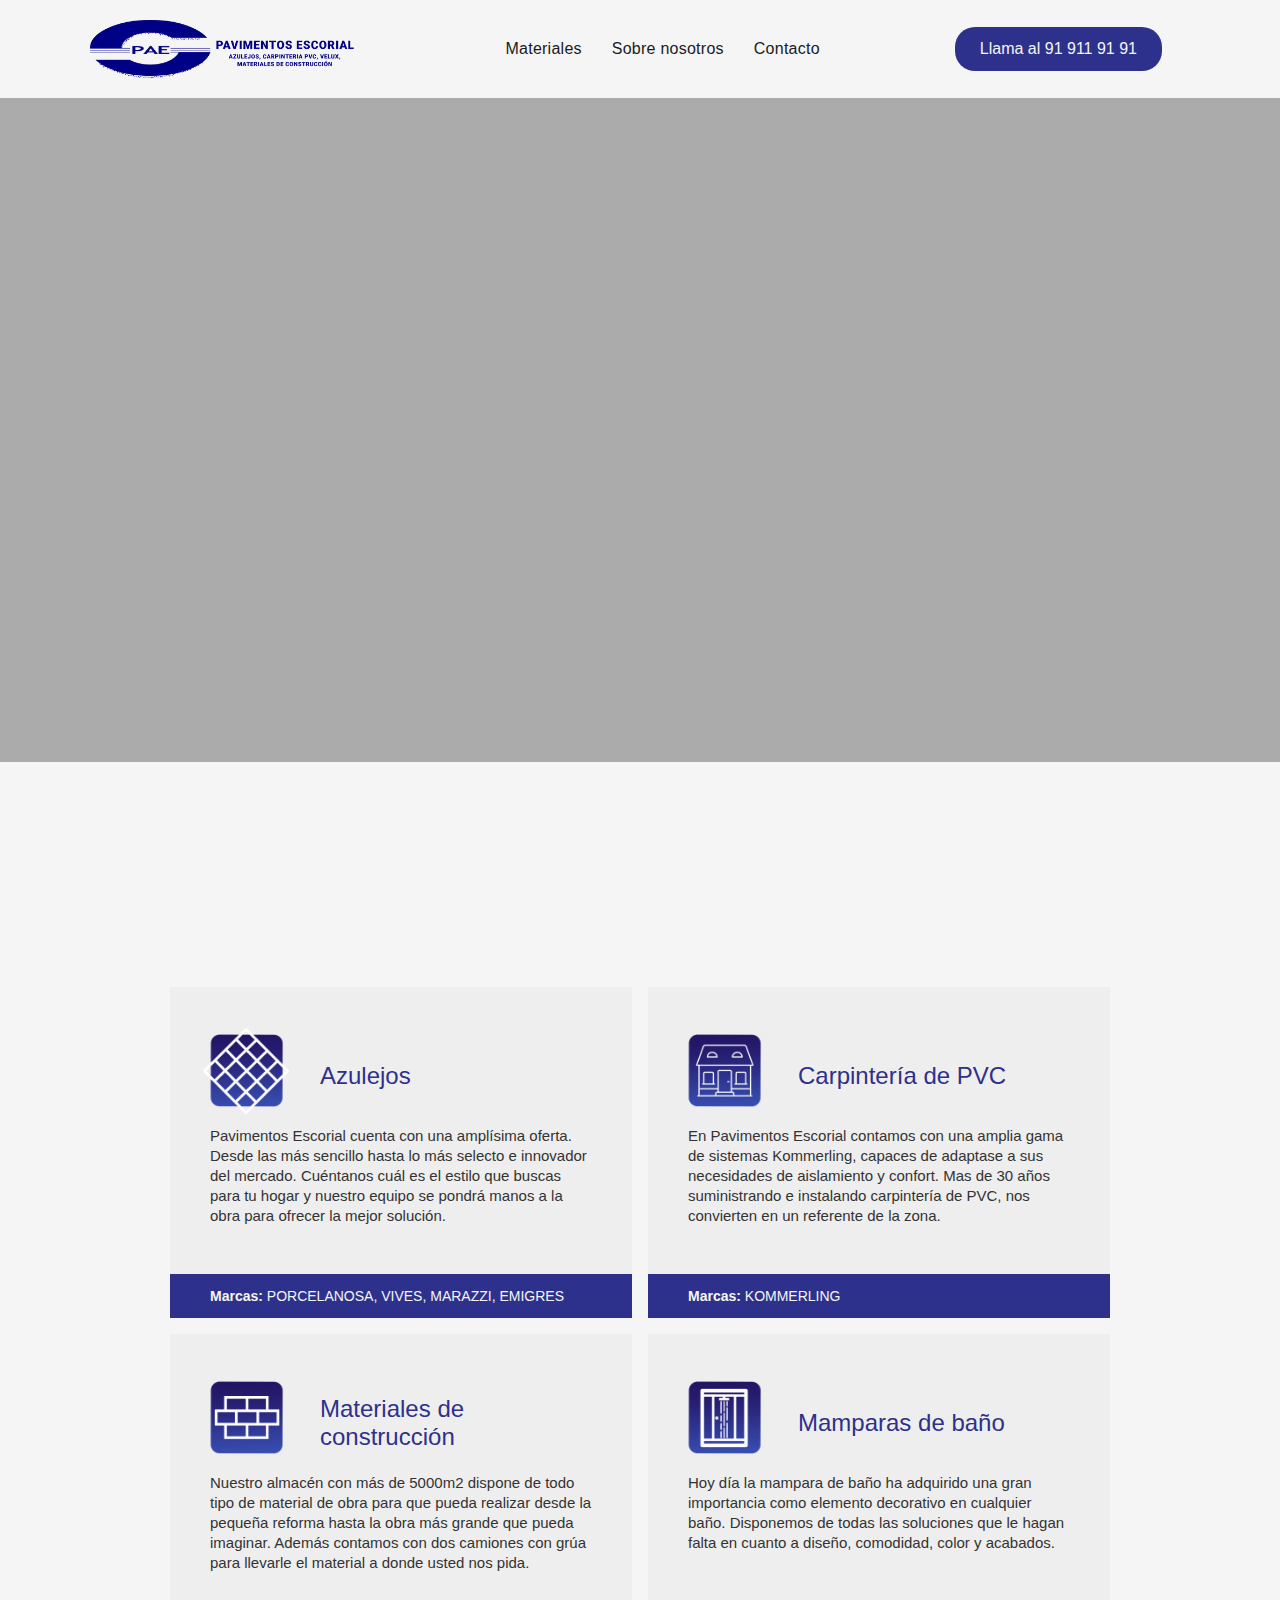
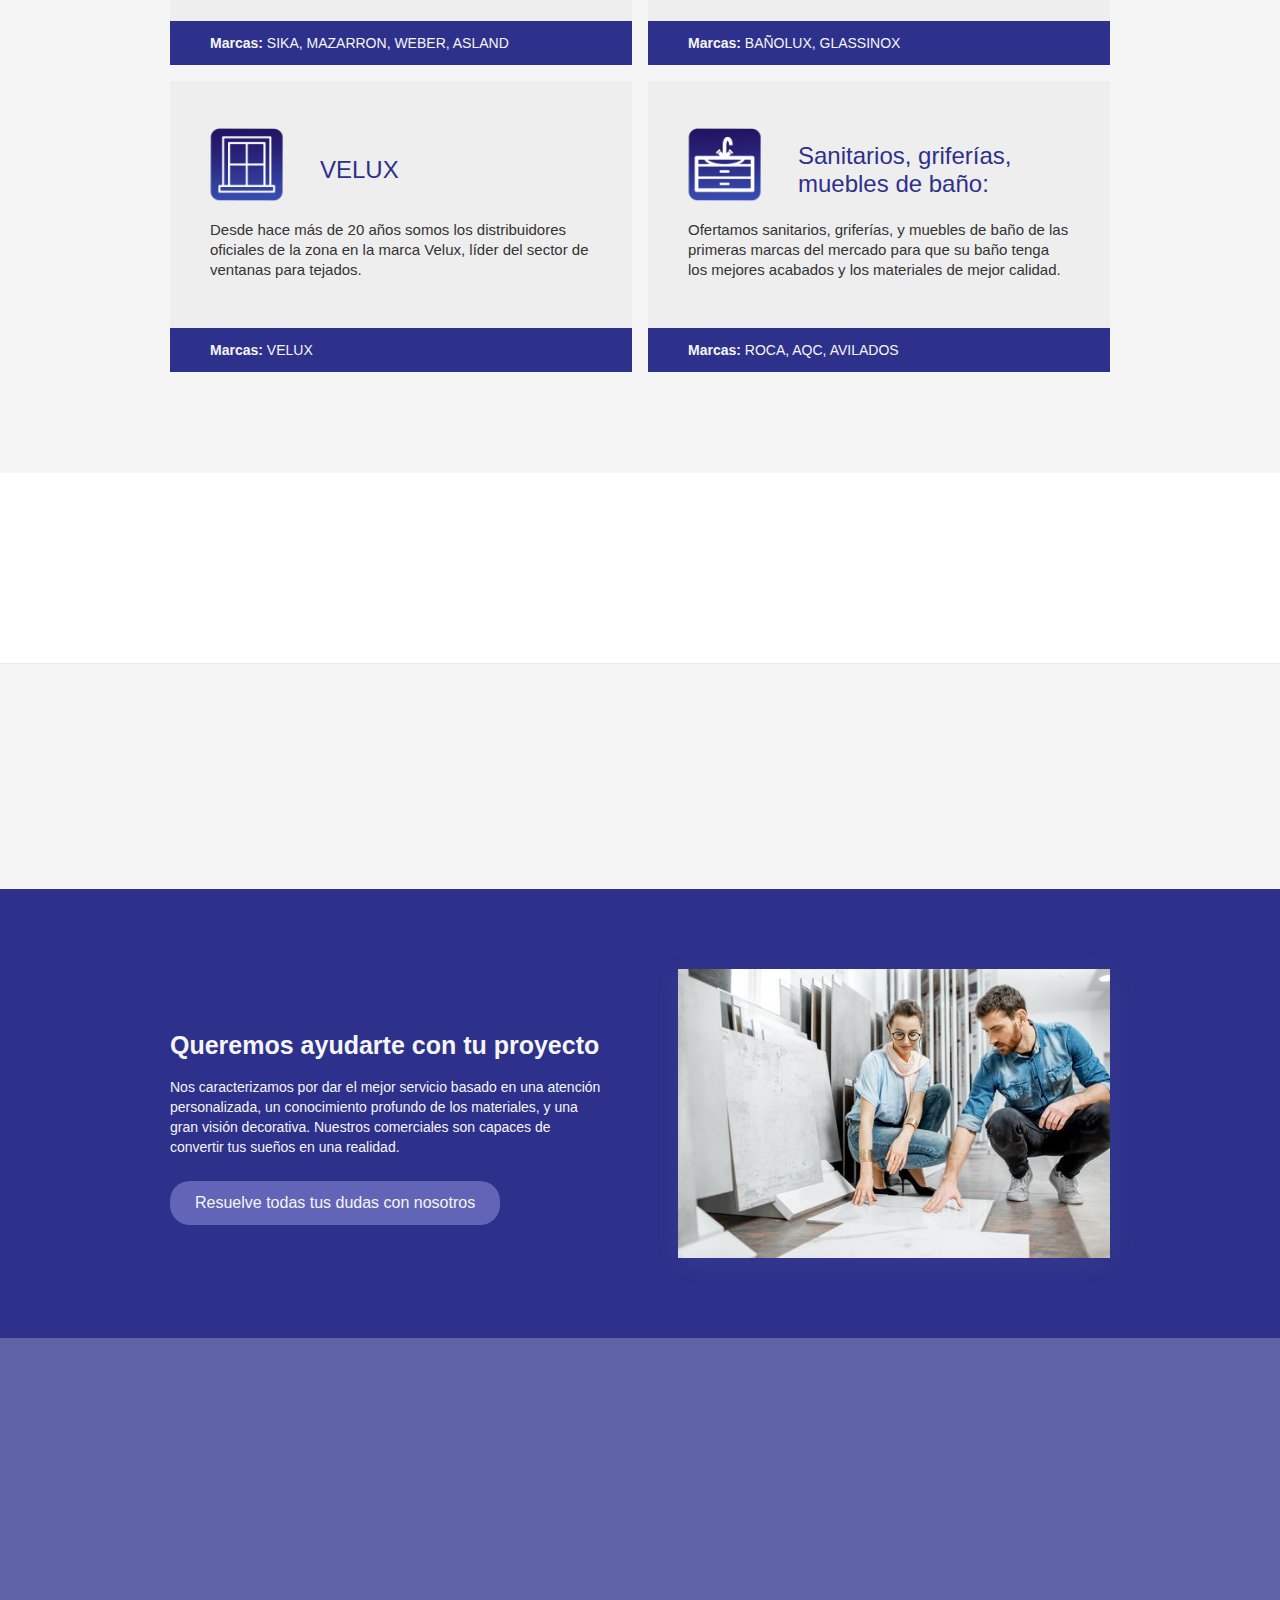
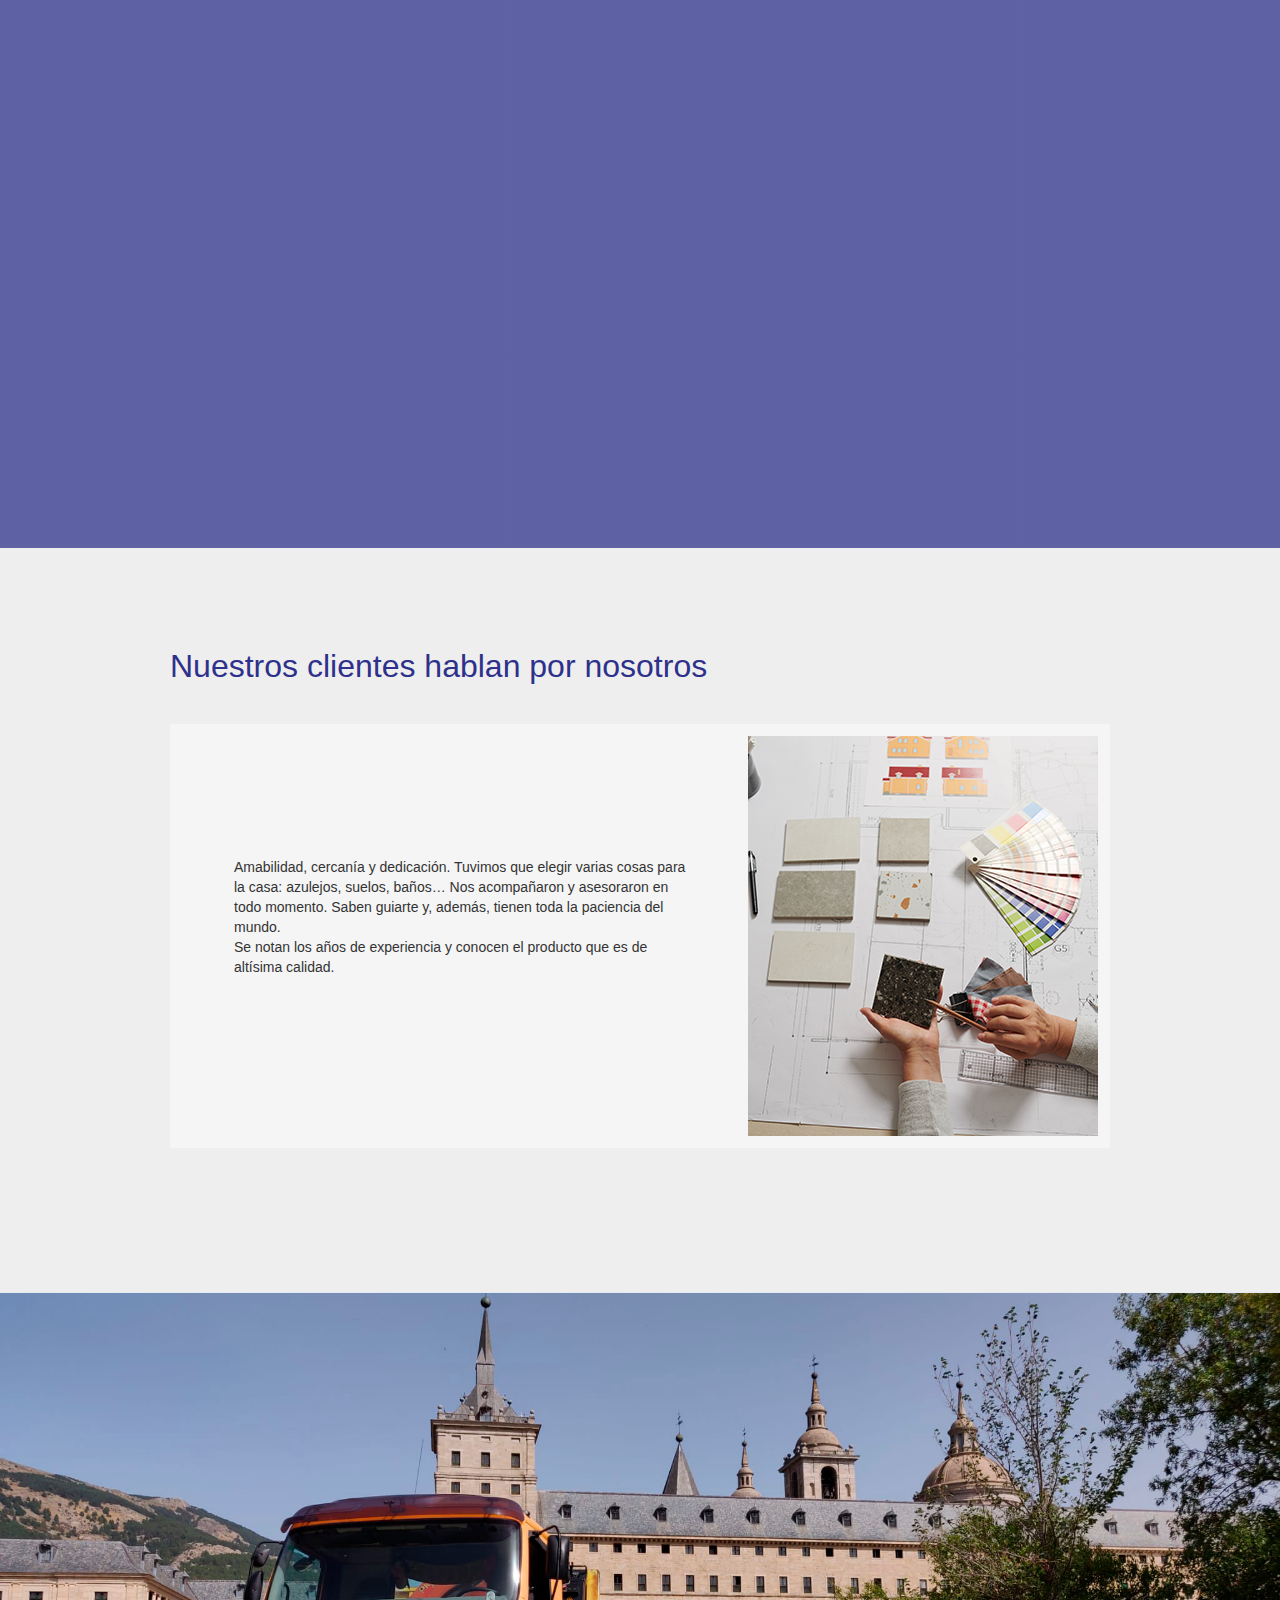
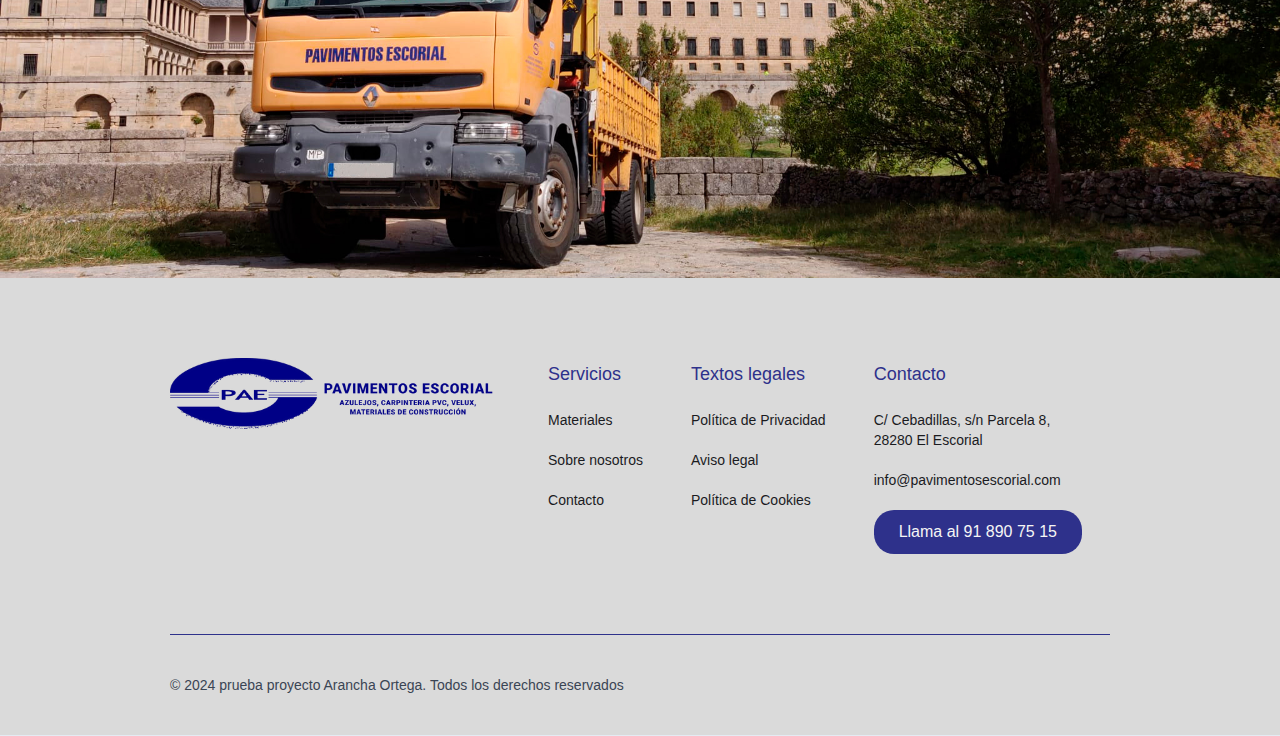
==== commit 5cf554b7: "clase 1809" ====
--- a/index.html
+++ b/index.html
@@ -4,11 +4,11 @@
   <meta charset="utf-8">
   <title>Pavimentos Escorial</title>
   <meta content="Soluciones y equipamiento para cualquier tipo de obra con la mejor relación calidad-precio: Azulejos, carpintería de PVC, Velux, materiales de construcción, mamparas de baño, sanitarios, griferías, muebles de baño, pellets…" name="description">
-  <meta content="Pavimentos Escorial" property="og:title">
+  <!-- <meta content="Pavimentos Escorial" property="og:title">
   <meta content="Soluciones y equipamiento para cualquier tipo de obra con la mejor relación calidad-precio: Azulejos, carpintería de PVC, Velux, materiales de construcción, mamparas de baño, sanitarios, griferías, muebles de baño, pellets…" property="og:description">
   <meta content="Pavimentos Escorial" property="twitter:title">
   <meta content="Soluciones y equipamiento para cualquier tipo de obra con la mejor relación calidad-precio: Azulejos, carpintería de PVC, Velux, materiales de construcción, mamparas de baño, sanitarios, griferías, muebles de baño, pellets…" property="twitter:description">
-  <meta property="og:type" content="website">
+  <meta property="og:type" content="website"> -->
   <meta content="summary_large_image" name="twitter:card">
   <meta content="width=device-width, initial-scale=1" name="viewport">
   <meta content="google-site-verification=8ckHf0agSssg4kl3maW2iC6FZ_lofF8sM0FN1jE5-eE" name="google-site-verification">
@@ -49,7 +49,7 @@
               </li>
               <li class="mobile-margin-top-10">
                 <div class="nav-button-wrapper">
-                  <a href="tel:+34918907515" class="button-primary menu w-button">Llama al 91 890 75 15</a>
+                  <a href="tel:+34918907515" class="button-primary menu w-button">Llama al 91 911 91 91</a>
                 </div>
               </li>
             </ul>
@@ -62,10 +62,14 @@
     </div>
   </div>
   <section class="video-hero">
-    <div data-poster-url="https://uploads-ssl.webflow.com/64ff09ba8fd4eb73568b79fd/64ff0bfb6852ad79e70ddb2d_header_paes-poster-00001.jpg" data-video-urls="https://uploads-ssl.webflow.com/64ff09ba8fd4eb73568b79fd/64ff0bfb6852ad79e70ddb2d_header_paes-transcode.mp4,https://uploads-ssl.webflow.com/64ff09ba8fd4eb73568b79fd/64ff0bfb6852ad79e70ddb2d_header_paes-transcode.webm" data-autoplay="true" data-loop="true" data-wf-ignore="true" class="background-video w-background-video w-background-video-atom"><video id="8d4b93db-eb70-cd93-7dfb-fcddfb5dad1e-video" autoplay="" loop="" style="background-image:url(&quot;https://uploads-ssl.webflow.com/64ff09ba8fd4eb73568b79fd/64ff0bfb6852ad79e70ddb2d_header_paes-poster-00001.jpg&quot;)" muted="" playsinline="" data-wf-ignore="true" data-object-fit="cover">
+    <div data-poster-url="https://uploads-ssl.webflow.com/64ff09ba8fd4eb73568b79fd/64ff0bfb6852ad79e70ddb2d_header_paes-poster-00001.jpg" data-video-urls="https://uploads-ssl.webflow.com/64ff09ba8fd4eb73568b79fd/64ff0bfb6852ad79e70ddb2d_header_paes-transcode.mp4,https://uploads-ssl.webflow.com/64ff09ba8fd4eb73568b79fd/64ff0bfb6852ad79e70ddb2d_header_paes-transcode.webm" data-autoplay="true" data-loop="true" data-wf-ignore="true" class="background-video w-background-video w-background-video-atom">
+      
+      <video id="8d4b93db-eb70-cd93-7dfb-fcddfb5dad1e-video" autoplay="" loop="" style="background-image:url(&quot;https://uploads-ssl.webflow.com/64ff09ba8fd4eb73568b79fd/64ff0bfb6852ad79e70ddb2d_header_paes-poster-00001.jpg&quot;)" muted="" playsinline="" data-wf-ignore="true" data-object-fit="cover">
         <source src="https://uploads-ssl.webflow.com/64ff09ba8fd4eb73568b79fd/64ff0bfb6852ad79e70ddb2d_header_paes-transcode.mp4" data-wf-ignore="true">
         <source src="https://uploads-ssl.webflow.com/64ff09ba8fd4eb73568b79fd/64ff0bfb6852ad79e70ddb2d_header_paes-transcode.webm" data-wf-ignore="true">
-      </video></div>
+      </video>
+
+    </div>
     <div class="columns w-row">
       <div class="w-col w-col-6"></div>
       <div class="column w-col w-col-6">
